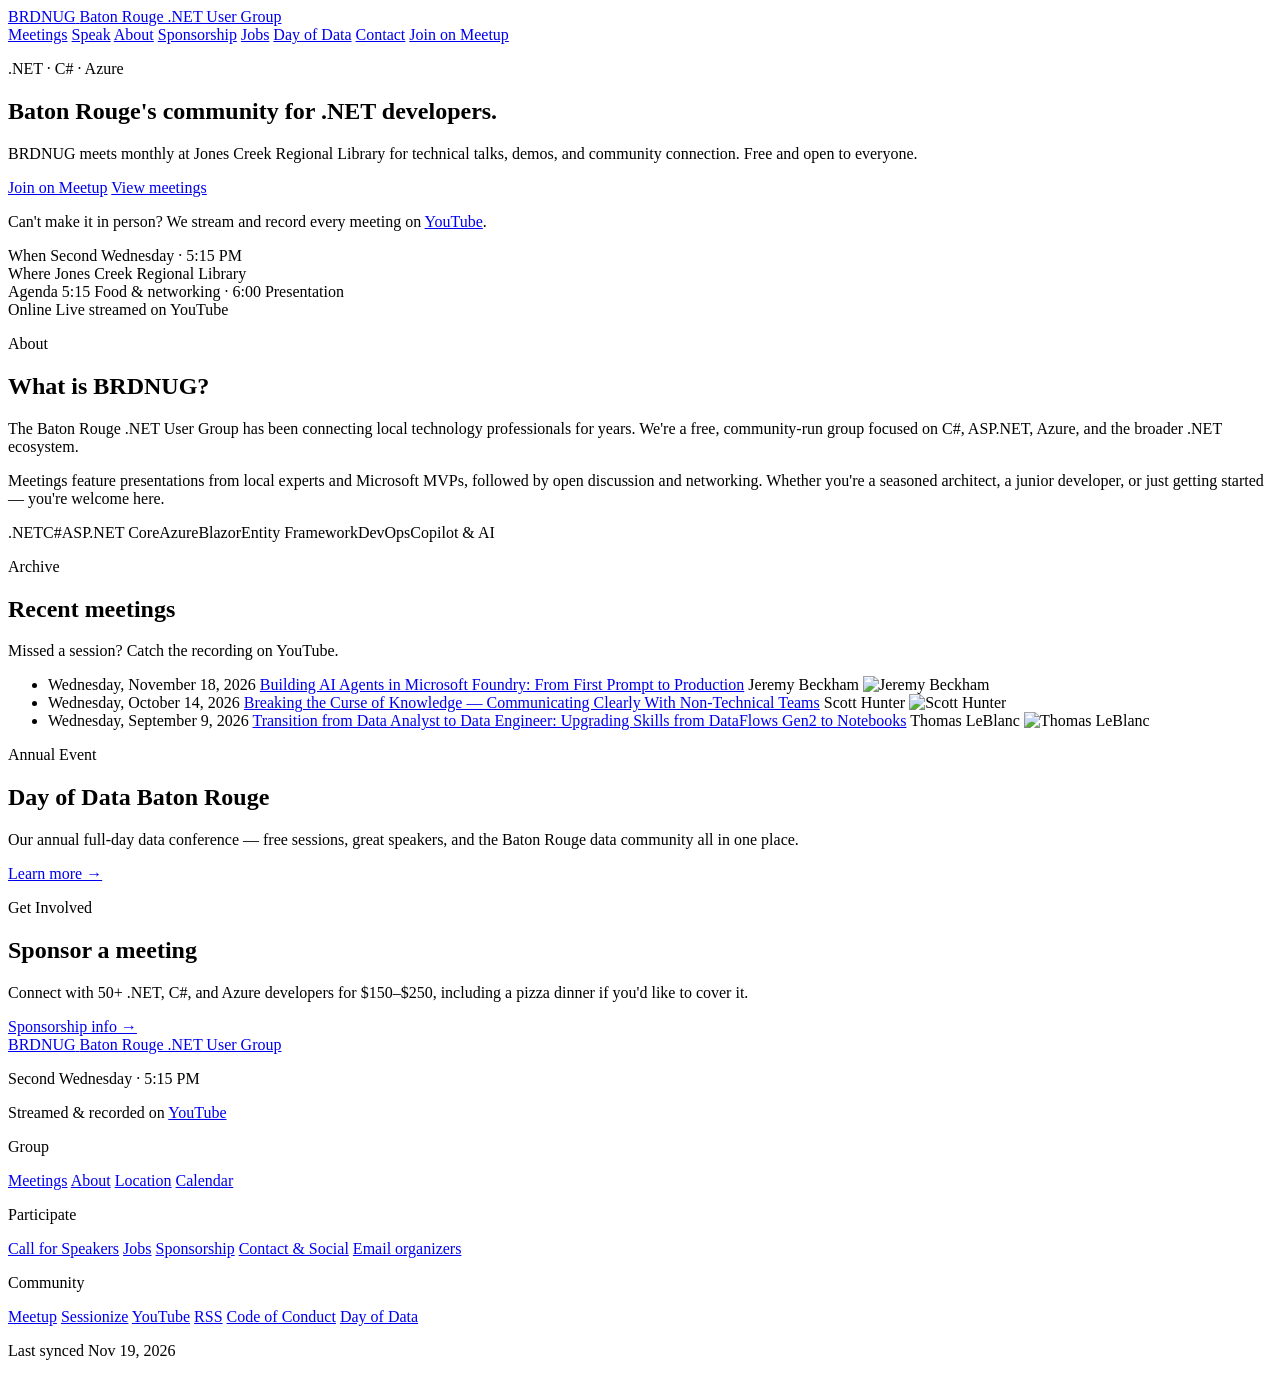
==== index.html @ 3384ae9b "deploy: BRUserGroups/brusergroups-site@709fa013e98aed49ff6f9547de3b718a6603e74c" ====
<!DOCTYPE html><html lang="en"> <head><meta charset="utf-8"><meta name="viewport" content="width=device-width, initial-scale=1"><meta name="description" content="BRDNUG is a free, no-registration-required user group for .NET, C#, and Azure developers in Baton Rouge, LA. We meet monthly at Jones Creek Regional Library."><title>BRDNUG | Baton Rouge .NET User Group</title><link rel="preconnect" href="https://fonts.googleapis.com"><link rel="preconnect" href="https://fonts.gstatic.com" crossorigin="anonymous"><link href="https://fonts.googleapis.com/css2?family=Fraunces:ital,opsz,wght@0,9..144,400;0,9..144,500;0,9..144,600;0,9..144,700;1,9..144,400&family=IBM+Plex+Mono:wght@400;500&family=IBM+Plex+Sans:ital,wght@0,300;0,400;0,600;0,700;1,400&display=swap" rel="stylesheet"><link rel="alternate" type="application/rss+xml" title="BRDNUG meetings" href="/brdnug-pages/rss.xml"><meta property="og:title" content="BRDNUG | Baton Rouge .NET User Group"><meta property="og:description" content="BRDNUG is a free, no-registration-required user group for .NET, C#, and Azure developers in Baton Rouge, LA. We meet monthly at Jones Creek Regional Library."><meta property="og:url" content="https://brusergroups.github.io/brdnug-pages/"><meta property="og:type" content="website"><meta name="twitter:card" content="summary"><link rel="stylesheet" href="/brdnug-pages/_astro/about.Bk6ZAVnI.css">
<style>.joint-kicker[data-astro-cid-r5yocopf]{display:flex;flex-wrap:wrap;align-items:center;gap:.35rem}.joint-chip[data-astro-cid-r5yocopf]{display:inline-flex;padding:.08rem .45rem;border-radius:999px;color:#fff;font-family:var(--font-mono);font-size:.66rem;font-weight:700;letter-spacing:.04em}
</style></head> <body> <div class="page-shell"> <header class="site-header"> <a class="brand" href="/brdnug-pages/">  <span class="brand-abbr">BRDNUG</span> <span class="brand-full">Baton Rouge .NET User Group</span>  </a> <nav class="site-nav" aria-label="Primary"> <a href="/brdnug-pages/meetings/">Meetings</a> <a href="/brdnug-pages/call-for-speakers/">Speak</a> <a href="/brdnug-pages/about/">About</a> <a href="/brdnug-pages/sponsorship/">Sponsorship</a> <a href="/brdnug-pages/jobs/">Jobs</a> <a href="https://www.dayofdatabr.org/" target="_blank" rel="noreferrer">Day of Data</a> <a href="/brdnug-pages/contact/">Contact</a> <a class="nav-cta" href="https://www.meetup.com/baton-rouge-net-and-sql-server-user-groups/" target="_blank" rel="noreferrer">Join on Meetup</a> </nav> </header> <main>   <section class="hero"> <div class="hero-grid"> <div class="hero-copy"> <p class="eyebrow">.NET · C# · Azure</p> <h1>Baton Rouge's community for .NET developers.</h1> <p>
BRDNUG meets monthly at Jones Creek Regional Library for technical talks,
          demos, and community connection. Free and open to everyone.
</p> <div class="hero-actions"> <a class="button" href="https://www.meetup.com/baton-rouge-net-and-sql-server-user-groups/" target="_blank" rel="noreferrer">Join on Meetup</a> <a class="button-secondary" href="/brdnug-pages/meetings/">View meetings</a> </div> <p class="hero-stream-note">
Can't make it in person? We stream and record every meeting on <a href="https://www.youtube.com/@BRUserGroups" target="_blank" rel="noreferrer">YouTube</a>.
</p> </div> <aside class="hero-meta"> <div class="meta-item"> <span class="meta-label">When</span> <span class="meta-value">Second Wednesday · 5:15 PM</span> </div> <div class="meta-item"> <span class="meta-label">Where</span> <span class="meta-value">Jones Creek Regional Library</span> </div> <div class="meta-item"> <span class="meta-label">Agenda</span> <span class="meta-value">5:15 Food &amp; networking · 6:00 Presentation</span> </div> <div class="meta-item"> <span class="meta-label">Online</span> <span class="meta-value">Live streamed on YouTube</span> </div> </aside> </div> </section> <section class="panel about-panel"> <div class="section-heading"> <p class="eyebrow">About</p> <h2>What is BRDNUG?</h2>  </div> <div class="about-grid"> <p>
The Baton Rouge .NET User Group has been connecting local technology
        professionals for years. We're a free, community-run group focused on
        C#, ASP.NET, Azure, and the broader .NET ecosystem.
</p> <p>
Meetings feature presentations from local experts and Microsoft MVPs,
        followed by open discussion and networking. Whether you're a seasoned
        architect, a junior developer, or just getting started — you're welcome here.
</p> </div> <div class="topic-chips"> <span class="chip">.NET</span><span class="chip">C#</span><span class="chip">ASP.NET Core</span><span class="chip">Azure</span><span class="chip">Blazor</span><span class="chip">Entity Framework</span><span class="chip">DevOps</span><span class="chip">Copilot &amp; AI</span> </div> </section> <section class="panel stack"> <div class="section-heading"> <p class="eyebrow">Archive</p> <h2>Recent meetings</h2> <p>Missed a session? Catch the recording on YouTube.</p> </div> <ul class="meeting-list"> <li class="meeting-list-item"> <span class="meeting-list-date">Wednesday, November 18, 2026</span> <span class="meeting-list-title"><a href="/brdnug-pages/meetings/2026-11-18-jeremy-beckham/">Building AI Agents in Microsoft Foundry: From First Prompt to Production</a></span> <span class="meeting-list-speaker-group"> <span class="meeting-list-speaker">Jeremy Beckham</span> <img src="https://cdn.sessionize.com/image/f871-400o400o1-7cJEXFXQtDpbR4ngqbdW9q.jpg" alt="Jeremy Beckham" class="meeting-list-photo" width="28" height="28"> </span>  </li><li class="meeting-list-item"> <span class="meeting-list-date">Wednesday, October 14, 2026</span> <span class="meeting-list-title"><a href="/brdnug-pages/meetings/2026-10-14-scott-hunter/">Breaking the Curse of Knowledge — Communicating Clearly With Non‑Technical Teams</a></span> <span class="meeting-list-speaker-group"> <span class="meeting-list-speaker">Scott Hunter</span> <img src="https://cdn.sessionize.com/image/6c88-400o400o1-NjfzHhns8KLgfRdxh5NWZS.jpg" alt="Scott Hunter" class="meeting-list-photo" width="28" height="28"> </span>  </li><li class="meeting-list-item"> <span class="meeting-list-date">Wednesday, September 9, 2026</span> <span class="meeting-list-title"><a href="/brdnug-pages/meetings/2026-09-09-thomas-leblanc/">Transition from Data Analyst to Data Engineer: Upgrading Skills from DataFlows Gen2 to Notebooks</a></span> <span class="meeting-list-speaker-group"> <span class="meeting-list-speaker">Thomas LeBlanc</span> <img src="https://cdn.sessionize.com/image/dabd-400o400o1-47-4a63-4ef7-88f9-4e6dc1ca5ddf.8f8f9bfd-0dc9-42be-b789-ce2848d6bb1c.jpg" alt="Thomas LeBlanc" class="meeting-list-photo" width="28" height="28"> </span>  </li> </ul> </section><section class="panel day-of-data-panel"> <div class="day-of-data-inner"> <div> <p class="eyebrow">Annual Event</p> <h2>Day of Data Baton Rouge</h2> <p>Our annual full-day data conference — free sessions, great speakers, and the Baton Rouge data community all in one place.</p> </div> <a class="button" href="https://www.dayofdatabr.org/" target="_blank" rel="noreferrer">Learn more →</a> </div> </section> <section class="panel sponsorship-cta-panel"> <div class="sponsorship-cta-inner"> <div> <p class="eyebrow">Get Involved</p> <h2>Sponsor a meeting</h2> <p>Connect with 50+ .NET, C#, and Azure developers for $150–$250, including a pizza dinner if you'd like to cover it.</p> </div> <a class="button-secondary" href="/brdnug-pages/sponsorship/">Sponsorship info →</a> </div> </section>   </main> <footer class="site-footer"> <div class="footer-brand"> <a class="footer-brand-link" href="/brdnug-pages/">  <span class="footer-brand-name">BRDNUG</span> <span class="footer-brand-full">Baton Rouge .NET User Group</span>  </a> <p class="footer-tagline">Second Wednesday · 5:15 PM</p> <p class="footer-tagline">Streamed &amp; recorded on <a href="https://www.youtube.com/@BRUserGroups" target="_blank" rel="noreferrer" class="footer-link">YouTube</a></p> </div> <nav class="footer-nav" aria-label="Footer"> <div class="footer-col"> <p class="footer-col-title">Group</p> <a href="/brdnug-pages/meetings/">Meetings</a> <a href="/brdnug-pages/about/">About</a> <a href="/brdnug-pages/location/">Location</a> <a href="/brdnug-pages/calendar/">Calendar</a> </div> <div class="footer-col"> <p class="footer-col-title">Participate</p> <a href="/brdnug-pages/call-for-speakers/">Call for Speakers</a> <a href="/brdnug-pages/jobs/">Jobs</a> <a href="/brdnug-pages/sponsorship/">Sponsorship</a> <a href="/brdnug-pages/contact/">Contact &amp; Social</a> <a href="mailto:sqlpassbr@gmail.com">Email organizers</a> </div> <div class="footer-col"> <p class="footer-col-title">Community</p> <a href="https://www.meetup.com/baton-rouge-net-and-sql-server-user-groups/" target="_blank" rel="noreferrer">Meetup</a> <a href="https://sessionize.com/brug" target="_blank" rel="noreferrer">Sessionize</a> <a href="https://www.youtube.com/@BRUserGroups" target="_blank" rel="noreferrer">YouTube</a> <a href="/brdnug-pages/rss.xml">RSS</a> <a href="/brdnug-pages/code-of-conduct/">Code of Conduct</a> <a href="https://www.dayofdatabr.org/" target="_blank" rel="noreferrer">Day of Data</a> </div> </nav> <p class="footer-sync">Last synced Nov 19, 2026</p> </footer> </div> </body></html>
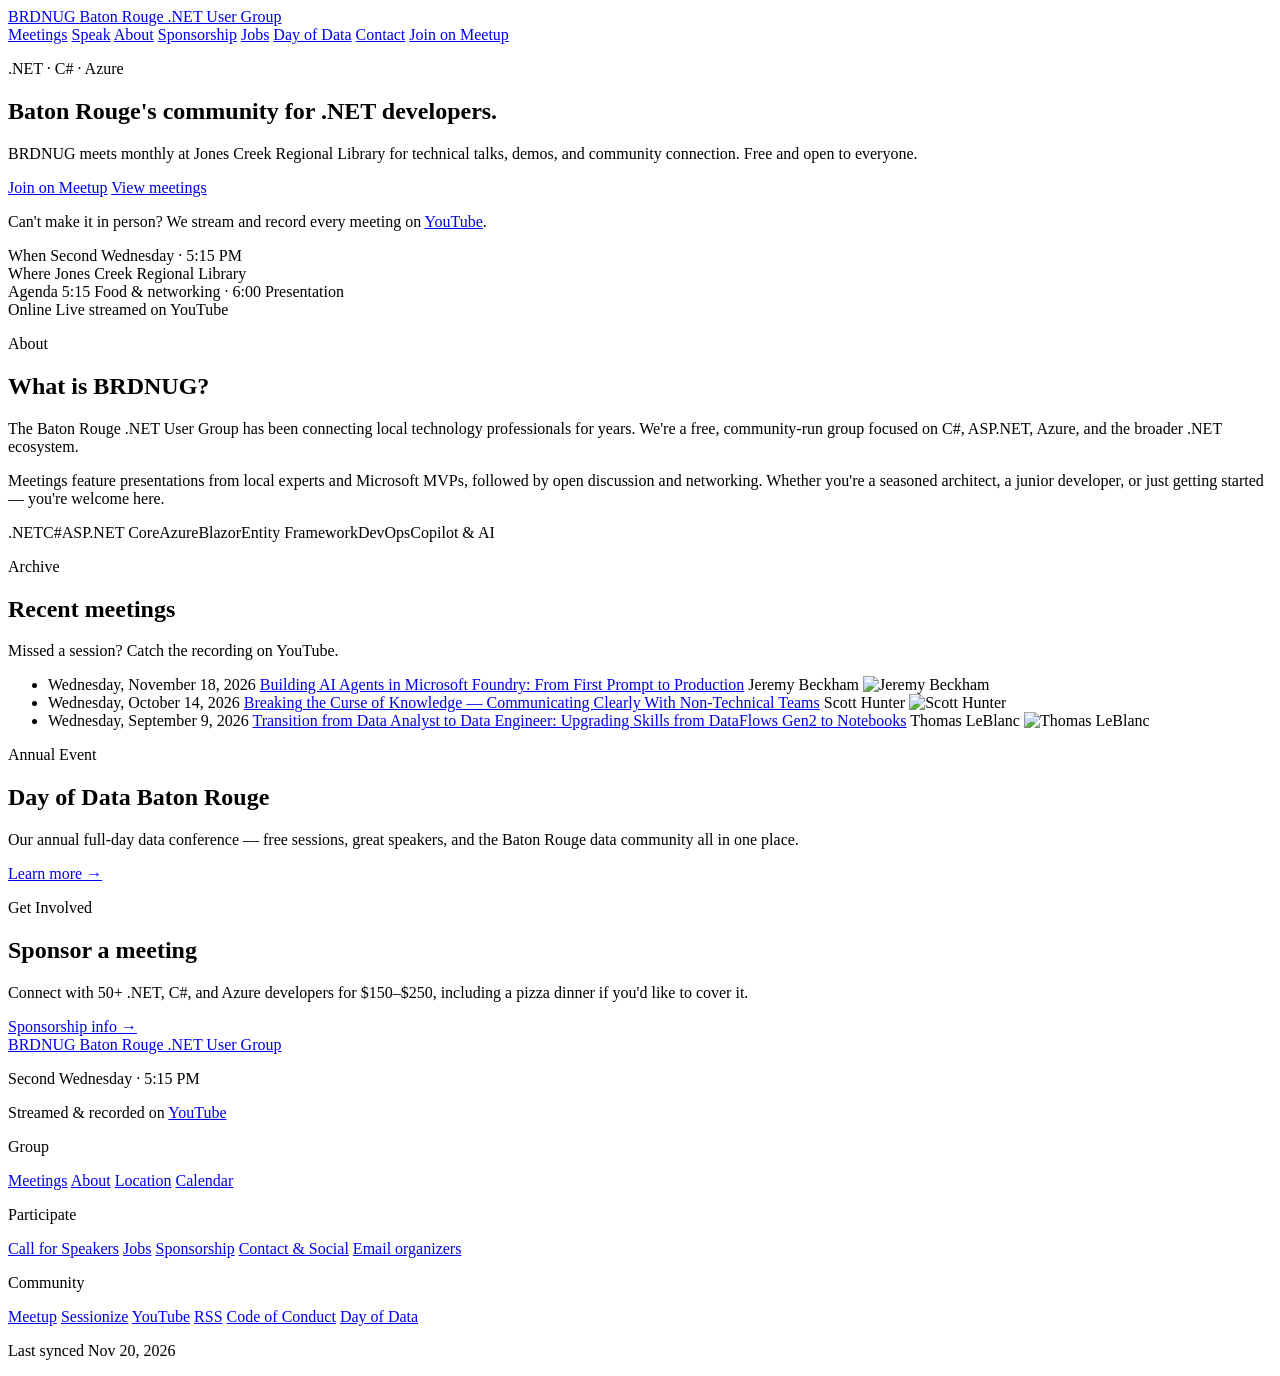
==== commit 5da64ddc: "deploy: BRUserGroups/brusergroups-site@709fa013e98aed49ff6f9547de3b718a6603e74c" ====
--- a/index.html
+++ b/index.html
@@ -13,4 +13,4 @@
 Meetings feature presentations from local experts and Microsoft MVPs,
         followed by open discussion and networking. Whether you're a seasoned
         architect, a junior developer, or just getting started — you're welcome here.
-</p> </div> <div class="topic-chips"> <span class="chip">.NET</span><span class="chip">C#</span><span class="chip">ASP.NET Core</span><span class="chip">Azure</span><span class="chip">Blazor</span><span class="chip">Entity Framework</span><span class="chip">DevOps</span><span class="chip">Copilot &amp; AI</span> </div> </section> <section class="panel stack"> <div class="section-heading"> <p class="eyebrow">Archive</p> <h2>Recent meetings</h2> <p>Missed a session? Catch the recording on YouTube.</p> </div> <ul class="meeting-list"> <li class="meeting-list-item"> <span class="meeting-list-date">Wednesday, November 18, 2026</span> <span class="meeting-list-title"><a href="/brdnug-pages/meetings/2026-11-18-jeremy-beckham/">Building AI Agents in Microsoft Foundry: From First Prompt to Production</a></span> <span class="meeting-list-speaker-group"> <span class="meeting-list-speaker">Jeremy Beckham</span> <img src="https://cdn.sessionize.com/image/f871-400o400o1-7cJEXFXQtDpbR4ngqbdW9q.jpg" alt="Jeremy Beckham" class="meeting-list-photo" width="28" height="28"> </span>  </li><li class="meeting-list-item"> <span class="meeting-list-date">Wednesday, October 14, 2026</span> <span class="meeting-list-title"><a href="/brdnug-pages/meetings/2026-10-14-scott-hunter/">Breaking the Curse of Knowledge — Communicating Clearly With Non‑Technical Teams</a></span> <span class="meeting-list-speaker-group"> <span class="meeting-list-speaker">Scott Hunter</span> <img src="https://cdn.sessionize.com/image/6c88-400o400o1-NjfzHhns8KLgfRdxh5NWZS.jpg" alt="Scott Hunter" class="meeting-list-photo" width="28" height="28"> </span>  </li><li class="meeting-list-item"> <span class="meeting-list-date">Wednesday, September 9, 2026</span> <span class="meeting-list-title"><a href="/brdnug-pages/meetings/2026-09-09-thomas-leblanc/">Transition from Data Analyst to Data Engineer: Upgrading Skills from DataFlows Gen2 to Notebooks</a></span> <span class="meeting-list-speaker-group"> <span class="meeting-list-speaker">Thomas LeBlanc</span> <img src="https://cdn.sessionize.com/image/dabd-400o400o1-47-4a63-4ef7-88f9-4e6dc1ca5ddf.8f8f9bfd-0dc9-42be-b789-ce2848d6bb1c.jpg" alt="Thomas LeBlanc" class="meeting-list-photo" width="28" height="28"> </span>  </li> </ul> </section><section class="panel day-of-data-panel"> <div class="day-of-data-inner"> <div> <p class="eyebrow">Annual Event</p> <h2>Day of Data Baton Rouge</h2> <p>Our annual full-day data conference — free sessions, great speakers, and the Baton Rouge data community all in one place.</p> </div> <a class="button" href="https://www.dayofdatabr.org/" target="_blank" rel="noreferrer">Learn more →</a> </div> </section> <section class="panel sponsorship-cta-panel"> <div class="sponsorship-cta-inner"> <div> <p class="eyebrow">Get Involved</p> <h2>Sponsor a meeting</h2> <p>Connect with 50+ .NET, C#, and Azure developers for $150–$250, including a pizza dinner if you'd like to cover it.</p> </div> <a class="button-secondary" href="/brdnug-pages/sponsorship/">Sponsorship info →</a> </div> </section>   </main> <footer class="site-footer"> <div class="footer-brand"> <a class="footer-brand-link" href="/brdnug-pages/">  <span class="footer-brand-name">BRDNUG</span> <span class="footer-brand-full">Baton Rouge .NET User Group</span>  </a> <p class="footer-tagline">Second Wednesday · 5:15 PM</p> <p class="footer-tagline">Streamed &amp; recorded on <a href="https://www.youtube.com/@BRUserGroups" target="_blank" rel="noreferrer" class="footer-link">YouTube</a></p> </div> <nav class="footer-nav" aria-label="Footer"> <div class="footer-col"> <p class="footer-col-title">Group</p> <a href="/brdnug-pages/meetings/">Meetings</a> <a href="/brdnug-pages/about/">About</a> <a href="/brdnug-pages/location/">Location</a> <a href="/brdnug-pages/calendar/">Calendar</a> </div> <div class="footer-col"> <p class="footer-col-title">Participate</p> <a href="/brdnug-pages/call-for-speakers/">Call for Speakers</a> <a href="/brdnug-pages/jobs/">Jobs</a> <a href="/brdnug-pages/sponsorship/">Sponsorship</a> <a href="/brdnug-pages/contact/">Contact &amp; Social</a> <a href="mailto:sqlpassbr@gmail.com">Email organizers</a> </div> <div class="footer-col"> <p class="footer-col-title">Community</p> <a href="https://www.meetup.com/baton-rouge-net-and-sql-server-user-groups/" target="_blank" rel="noreferrer">Meetup</a> <a href="https://sessionize.com/brug" target="_blank" rel="noreferrer">Sessionize</a> <a href="https://www.youtube.com/@BRUserGroups" target="_blank" rel="noreferrer">YouTube</a> <a href="/brdnug-pages/rss.xml">RSS</a> <a href="/brdnug-pages/code-of-conduct/">Code of Conduct</a> <a href="https://www.dayofdatabr.org/" target="_blank" rel="noreferrer">Day of Data</a> </div> </nav> <p class="footer-sync">Last synced Nov 19, 2026</p> </footer> </div> </body></html>+</p> </div> <div class="topic-chips"> <span class="chip">.NET</span><span class="chip">C#</span><span class="chip">ASP.NET Core</span><span class="chip">Azure</span><span class="chip">Blazor</span><span class="chip">Entity Framework</span><span class="chip">DevOps</span><span class="chip">Copilot &amp; AI</span> </div> </section> <section class="panel stack"> <div class="section-heading"> <p class="eyebrow">Archive</p> <h2>Recent meetings</h2> <p>Missed a session? Catch the recording on YouTube.</p> </div> <ul class="meeting-list"> <li class="meeting-list-item"> <span class="meeting-list-date">Wednesday, November 18, 2026</span> <span class="meeting-list-title"><a href="/brdnug-pages/meetings/2026-11-18-jeremy-beckham/">Building AI Agents in Microsoft Foundry: From First Prompt to Production</a></span> <span class="meeting-list-speaker-group"> <span class="meeting-list-speaker">Jeremy Beckham</span> <img src="https://cdn.sessionize.com/image/f871-400o400o1-7cJEXFXQtDpbR4ngqbdW9q.jpg" alt="Jeremy Beckham" class="meeting-list-photo" width="28" height="28"> </span>  </li><li class="meeting-list-item"> <span class="meeting-list-date">Wednesday, October 14, 2026</span> <span class="meeting-list-title"><a href="/brdnug-pages/meetings/2026-10-14-scott-hunter/">Breaking the Curse of Knowledge — Communicating Clearly With Non‑Technical Teams</a></span> <span class="meeting-list-speaker-group"> <span class="meeting-list-speaker">Scott Hunter</span> <img src="https://cdn.sessionize.com/image/6c88-400o400o1-NjfzHhns8KLgfRdxh5NWZS.jpg" alt="Scott Hunter" class="meeting-list-photo" width="28" height="28"> </span>  </li><li class="meeting-list-item"> <span class="meeting-list-date">Wednesday, September 9, 2026</span> <span class="meeting-list-title"><a href="/brdnug-pages/meetings/2026-09-09-thomas-leblanc/">Transition from Data Analyst to Data Engineer: Upgrading Skills from DataFlows Gen2 to Notebooks</a></span> <span class="meeting-list-speaker-group"> <span class="meeting-list-speaker">Thomas LeBlanc</span> <img src="https://cdn.sessionize.com/image/dabd-400o400o1-47-4a63-4ef7-88f9-4e6dc1ca5ddf.8f8f9bfd-0dc9-42be-b789-ce2848d6bb1c.jpg" alt="Thomas LeBlanc" class="meeting-list-photo" width="28" height="28"> </span>  </li> </ul> </section><section class="panel day-of-data-panel"> <div class="day-of-data-inner"> <div> <p class="eyebrow">Annual Event</p> <h2>Day of Data Baton Rouge</h2> <p>Our annual full-day data conference — free sessions, great speakers, and the Baton Rouge data community all in one place.</p> </div> <a class="button" href="https://www.dayofdatabr.org/" target="_blank" rel="noreferrer">Learn more →</a> </div> </section> <section class="panel sponsorship-cta-panel"> <div class="sponsorship-cta-inner"> <div> <p class="eyebrow">Get Involved</p> <h2>Sponsor a meeting</h2> <p>Connect with 50+ .NET, C#, and Azure developers for $150–$250, including a pizza dinner if you'd like to cover it.</p> </div> <a class="button-secondary" href="/brdnug-pages/sponsorship/">Sponsorship info →</a> </div> </section>   </main> <footer class="site-footer"> <div class="footer-brand"> <a class="footer-brand-link" href="/brdnug-pages/">  <span class="footer-brand-name">BRDNUG</span> <span class="footer-brand-full">Baton Rouge .NET User Group</span>  </a> <p class="footer-tagline">Second Wednesday · 5:15 PM</p> <p class="footer-tagline">Streamed &amp; recorded on <a href="https://www.youtube.com/@BRUserGroups" target="_blank" rel="noreferrer" class="footer-link">YouTube</a></p> </div> <nav class="footer-nav" aria-label="Footer"> <div class="footer-col"> <p class="footer-col-title">Group</p> <a href="/brdnug-pages/meetings/">Meetings</a> <a href="/brdnug-pages/about/">About</a> <a href="/brdnug-pages/location/">Location</a> <a href="/brdnug-pages/calendar/">Calendar</a> </div> <div class="footer-col"> <p class="footer-col-title">Participate</p> <a href="/brdnug-pages/call-for-speakers/">Call for Speakers</a> <a href="/brdnug-pages/jobs/">Jobs</a> <a href="/brdnug-pages/sponsorship/">Sponsorship</a> <a href="/brdnug-pages/contact/">Contact &amp; Social</a> <a href="mailto:sqlpassbr@gmail.com">Email organizers</a> </div> <div class="footer-col"> <p class="footer-col-title">Community</p> <a href="https://www.meetup.com/baton-rouge-net-and-sql-server-user-groups/" target="_blank" rel="noreferrer">Meetup</a> <a href="https://sessionize.com/brug" target="_blank" rel="noreferrer">Sessionize</a> <a href="https://www.youtube.com/@BRUserGroups" target="_blank" rel="noreferrer">YouTube</a> <a href="/brdnug-pages/rss.xml">RSS</a> <a href="/brdnug-pages/code-of-conduct/">Code of Conduct</a> <a href="https://www.dayofdatabr.org/" target="_blank" rel="noreferrer">Day of Data</a> </div> </nav> <p class="footer-sync">Last synced Nov 20, 2026</p> </footer> </div> </body></html>
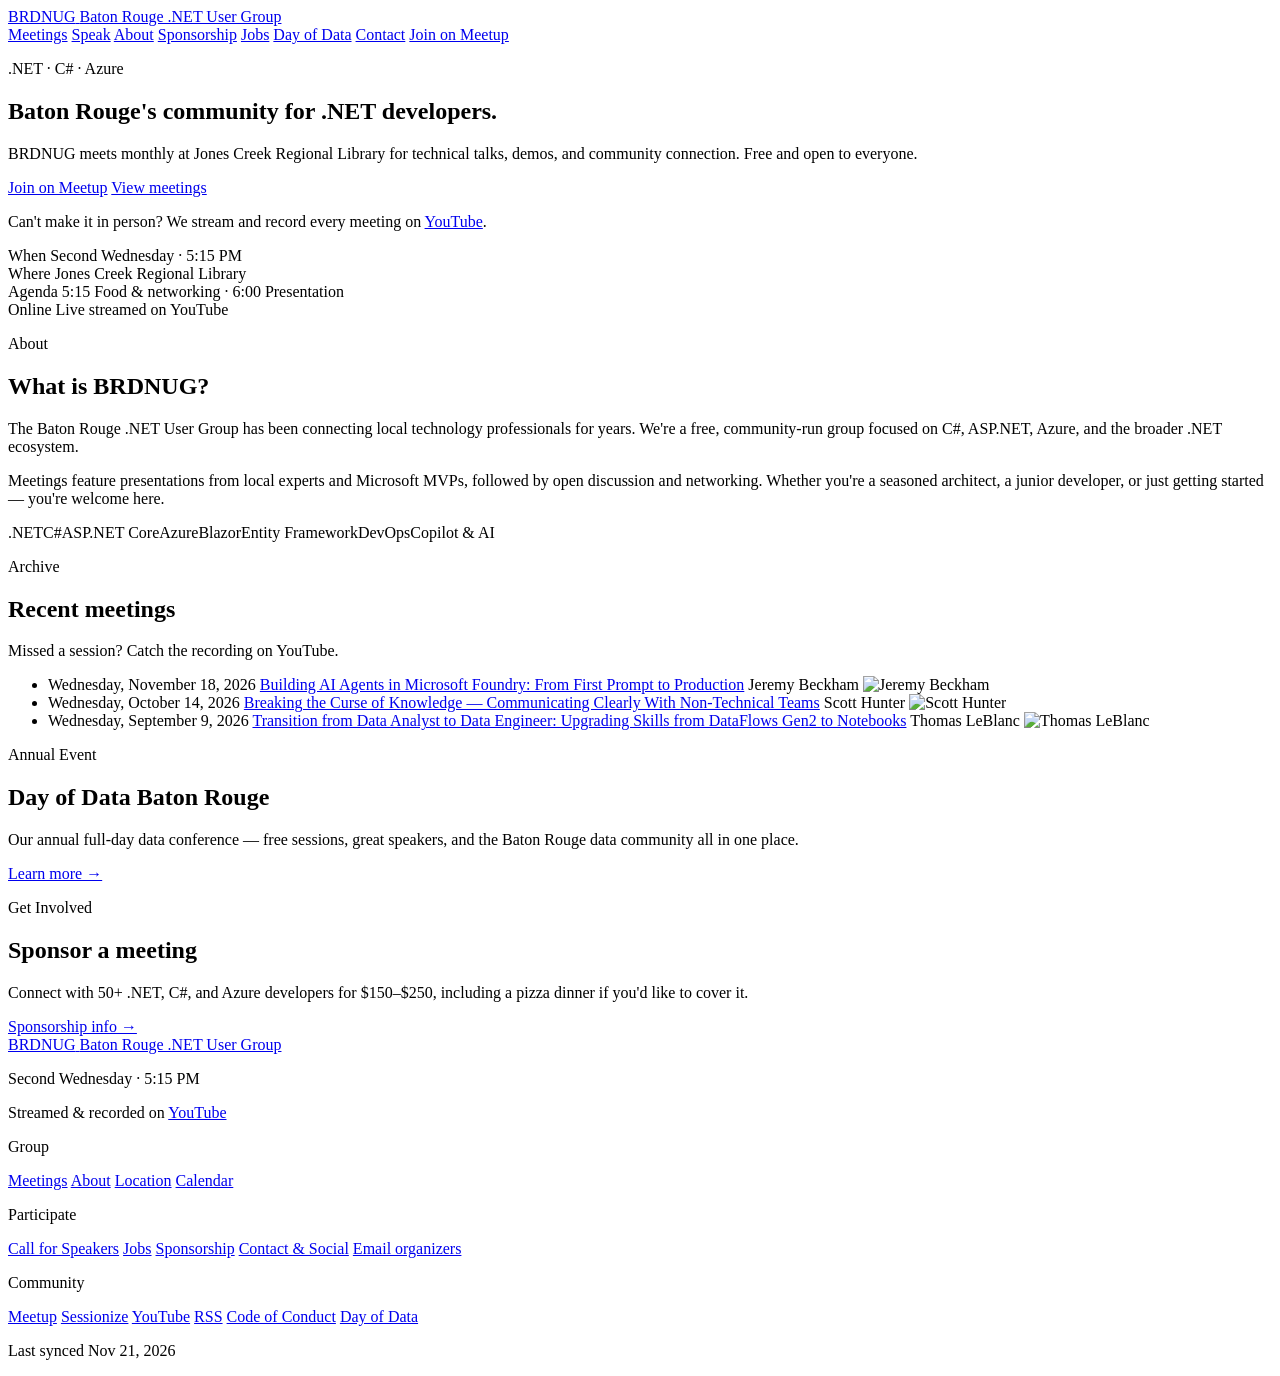
==== commit a2ca6f06: "deploy: BRUserGroups/brusergroups-site@709fa013e98aed49ff6f9547de3b718a6603e74c" ====
--- a/index.html
+++ b/index.html
@@ -13,4 +13,4 @@
 Meetings feature presentations from local experts and Microsoft MVPs,
         followed by open discussion and networking. Whether you're a seasoned
         architect, a junior developer, or just getting started — you're welcome here.
-</p> </div> <div class="topic-chips"> <span class="chip">.NET</span><span class="chip">C#</span><span class="chip">ASP.NET Core</span><span class="chip">Azure</span><span class="chip">Blazor</span><span class="chip">Entity Framework</span><span class="chip">DevOps</span><span class="chip">Copilot &amp; AI</span> </div> </section> <section class="panel stack"> <div class="section-heading"> <p class="eyebrow">Archive</p> <h2>Recent meetings</h2> <p>Missed a session? Catch the recording on YouTube.</p> </div> <ul class="meeting-list"> <li class="meeting-list-item"> <span class="meeting-list-date">Wednesday, November 18, 2026</span> <span class="meeting-list-title"><a href="/brdnug-pages/meetings/2026-11-18-jeremy-beckham/">Building AI Agents in Microsoft Foundry: From First Prompt to Production</a></span> <span class="meeting-list-speaker-group"> <span class="meeting-list-speaker">Jeremy Beckham</span> <img src="https://cdn.sessionize.com/image/f871-400o400o1-7cJEXFXQtDpbR4ngqbdW9q.jpg" alt="Jeremy Beckham" class="meeting-list-photo" width="28" height="28"> </span>  </li><li class="meeting-list-item"> <span class="meeting-list-date">Wednesday, October 14, 2026</span> <span class="meeting-list-title"><a href="/brdnug-pages/meetings/2026-10-14-scott-hunter/">Breaking the Curse of Knowledge — Communicating Clearly With Non‑Technical Teams</a></span> <span class="meeting-list-speaker-group"> <span class="meeting-list-speaker">Scott Hunter</span> <img src="https://cdn.sessionize.com/image/6c88-400o400o1-NjfzHhns8KLgfRdxh5NWZS.jpg" alt="Scott Hunter" class="meeting-list-photo" width="28" height="28"> </span>  </li><li class="meeting-list-item"> <span class="meeting-list-date">Wednesday, September 9, 2026</span> <span class="meeting-list-title"><a href="/brdnug-pages/meetings/2026-09-09-thomas-leblanc/">Transition from Data Analyst to Data Engineer: Upgrading Skills from DataFlows Gen2 to Notebooks</a></span> <span class="meeting-list-speaker-group"> <span class="meeting-list-speaker">Thomas LeBlanc</span> <img src="https://cdn.sessionize.com/image/dabd-400o400o1-47-4a63-4ef7-88f9-4e6dc1ca5ddf.8f8f9bfd-0dc9-42be-b789-ce2848d6bb1c.jpg" alt="Thomas LeBlanc" class="meeting-list-photo" width="28" height="28"> </span>  </li> </ul> </section><section class="panel day-of-data-panel"> <div class="day-of-data-inner"> <div> <p class="eyebrow">Annual Event</p> <h2>Day of Data Baton Rouge</h2> <p>Our annual full-day data conference — free sessions, great speakers, and the Baton Rouge data community all in one place.</p> </div> <a class="button" href="https://www.dayofdatabr.org/" target="_blank" rel="noreferrer">Learn more →</a> </div> </section> <section class="panel sponsorship-cta-panel"> <div class="sponsorship-cta-inner"> <div> <p class="eyebrow">Get Involved</p> <h2>Sponsor a meeting</h2> <p>Connect with 50+ .NET, C#, and Azure developers for $150–$250, including a pizza dinner if you'd like to cover it.</p> </div> <a class="button-secondary" href="/brdnug-pages/sponsorship/">Sponsorship info →</a> </div> </section>   </main> <footer class="site-footer"> <div class="footer-brand"> <a class="footer-brand-link" href="/brdnug-pages/">  <span class="footer-brand-name">BRDNUG</span> <span class="footer-brand-full">Baton Rouge .NET User Group</span>  </a> <p class="footer-tagline">Second Wednesday · 5:15 PM</p> <p class="footer-tagline">Streamed &amp; recorded on <a href="https://www.youtube.com/@BRUserGroups" target="_blank" rel="noreferrer" class="footer-link">YouTube</a></p> </div> <nav class="footer-nav" aria-label="Footer"> <div class="footer-col"> <p class="footer-col-title">Group</p> <a href="/brdnug-pages/meetings/">Meetings</a> <a href="/brdnug-pages/about/">About</a> <a href="/brdnug-pages/location/">Location</a> <a href="/brdnug-pages/calendar/">Calendar</a> </div> <div class="footer-col"> <p class="footer-col-title">Participate</p> <a href="/brdnug-pages/call-for-speakers/">Call for Speakers</a> <a href="/brdnug-pages/jobs/">Jobs</a> <a href="/brdnug-pages/sponsorship/">Sponsorship</a> <a href="/brdnug-pages/contact/">Contact &amp; Social</a> <a href="mailto:sqlpassbr@gmail.com">Email organizers</a> </div> <div class="footer-col"> <p class="footer-col-title">Community</p> <a href="https://www.meetup.com/baton-rouge-net-and-sql-server-user-groups/" target="_blank" rel="noreferrer">Meetup</a> <a href="https://sessionize.com/brug" target="_blank" rel="noreferrer">Sessionize</a> <a href="https://www.youtube.com/@BRUserGroups" target="_blank" rel="noreferrer">YouTube</a> <a href="/brdnug-pages/rss.xml">RSS</a> <a href="/brdnug-pages/code-of-conduct/">Code of Conduct</a> <a href="https://www.dayofdatabr.org/" target="_blank" rel="noreferrer">Day of Data</a> </div> </nav> <p class="footer-sync">Last synced Nov 20, 2026</p> </footer> </div> </body></html>+</p> </div> <div class="topic-chips"> <span class="chip">.NET</span><span class="chip">C#</span><span class="chip">ASP.NET Core</span><span class="chip">Azure</span><span class="chip">Blazor</span><span class="chip">Entity Framework</span><span class="chip">DevOps</span><span class="chip">Copilot &amp; AI</span> </div> </section> <section class="panel stack"> <div class="section-heading"> <p class="eyebrow">Archive</p> <h2>Recent meetings</h2> <p>Missed a session? Catch the recording on YouTube.</p> </div> <ul class="meeting-list"> <li class="meeting-list-item"> <span class="meeting-list-date">Wednesday, November 18, 2026</span> <span class="meeting-list-title"><a href="/brdnug-pages/meetings/2026-11-18-jeremy-beckham/">Building AI Agents in Microsoft Foundry: From First Prompt to Production</a></span> <span class="meeting-list-speaker-group"> <span class="meeting-list-speaker">Jeremy Beckham</span> <img src="https://cdn.sessionize.com/image/f871-400o400o1-7cJEXFXQtDpbR4ngqbdW9q.jpg" alt="Jeremy Beckham" class="meeting-list-photo" width="28" height="28"> </span>  </li><li class="meeting-list-item"> <span class="meeting-list-date">Wednesday, October 14, 2026</span> <span class="meeting-list-title"><a href="/brdnug-pages/meetings/2026-10-14-scott-hunter/">Breaking the Curse of Knowledge — Communicating Clearly With Non‑Technical Teams</a></span> <span class="meeting-list-speaker-group"> <span class="meeting-list-speaker">Scott Hunter</span> <img src="https://cdn.sessionize.com/image/6c88-400o400o1-NjfzHhns8KLgfRdxh5NWZS.jpg" alt="Scott Hunter" class="meeting-list-photo" width="28" height="28"> </span>  </li><li class="meeting-list-item"> <span class="meeting-list-date">Wednesday, September 9, 2026</span> <span class="meeting-list-title"><a href="/brdnug-pages/meetings/2026-09-09-thomas-leblanc/">Transition from Data Analyst to Data Engineer: Upgrading Skills from DataFlows Gen2 to Notebooks</a></span> <span class="meeting-list-speaker-group"> <span class="meeting-list-speaker">Thomas LeBlanc</span> <img src="https://cdn.sessionize.com/image/dabd-400o400o1-47-4a63-4ef7-88f9-4e6dc1ca5ddf.8f8f9bfd-0dc9-42be-b789-ce2848d6bb1c.jpg" alt="Thomas LeBlanc" class="meeting-list-photo" width="28" height="28"> </span>  </li> </ul> </section><section class="panel day-of-data-panel"> <div class="day-of-data-inner"> <div> <p class="eyebrow">Annual Event</p> <h2>Day of Data Baton Rouge</h2> <p>Our annual full-day data conference — free sessions, great speakers, and the Baton Rouge data community all in one place.</p> </div> <a class="button" href="https://www.dayofdatabr.org/" target="_blank" rel="noreferrer">Learn more →</a> </div> </section> <section class="panel sponsorship-cta-panel"> <div class="sponsorship-cta-inner"> <div> <p class="eyebrow">Get Involved</p> <h2>Sponsor a meeting</h2> <p>Connect with 50+ .NET, C#, and Azure developers for $150–$250, including a pizza dinner if you'd like to cover it.</p> </div> <a class="button-secondary" href="/brdnug-pages/sponsorship/">Sponsorship info →</a> </div> </section>   </main> <footer class="site-footer"> <div class="footer-brand"> <a class="footer-brand-link" href="/brdnug-pages/">  <span class="footer-brand-name">BRDNUG</span> <span class="footer-brand-full">Baton Rouge .NET User Group</span>  </a> <p class="footer-tagline">Second Wednesday · 5:15 PM</p> <p class="footer-tagline">Streamed &amp; recorded on <a href="https://www.youtube.com/@BRUserGroups" target="_blank" rel="noreferrer" class="footer-link">YouTube</a></p> </div> <nav class="footer-nav" aria-label="Footer"> <div class="footer-col"> <p class="footer-col-title">Group</p> <a href="/brdnug-pages/meetings/">Meetings</a> <a href="/brdnug-pages/about/">About</a> <a href="/brdnug-pages/location/">Location</a> <a href="/brdnug-pages/calendar/">Calendar</a> </div> <div class="footer-col"> <p class="footer-col-title">Participate</p> <a href="/brdnug-pages/call-for-speakers/">Call for Speakers</a> <a href="/brdnug-pages/jobs/">Jobs</a> <a href="/brdnug-pages/sponsorship/">Sponsorship</a> <a href="/brdnug-pages/contact/">Contact &amp; Social</a> <a href="mailto:sqlpassbr@gmail.com">Email organizers</a> </div> <div class="footer-col"> <p class="footer-col-title">Community</p> <a href="https://www.meetup.com/baton-rouge-net-and-sql-server-user-groups/" target="_blank" rel="noreferrer">Meetup</a> <a href="https://sessionize.com/brug" target="_blank" rel="noreferrer">Sessionize</a> <a href="https://www.youtube.com/@BRUserGroups" target="_blank" rel="noreferrer">YouTube</a> <a href="/brdnug-pages/rss.xml">RSS</a> <a href="/brdnug-pages/code-of-conduct/">Code of Conduct</a> <a href="https://www.dayofdatabr.org/" target="_blank" rel="noreferrer">Day of Data</a> </div> </nav> <p class="footer-sync">Last synced Nov 21, 2026</p> </footer> </div> </body></html>
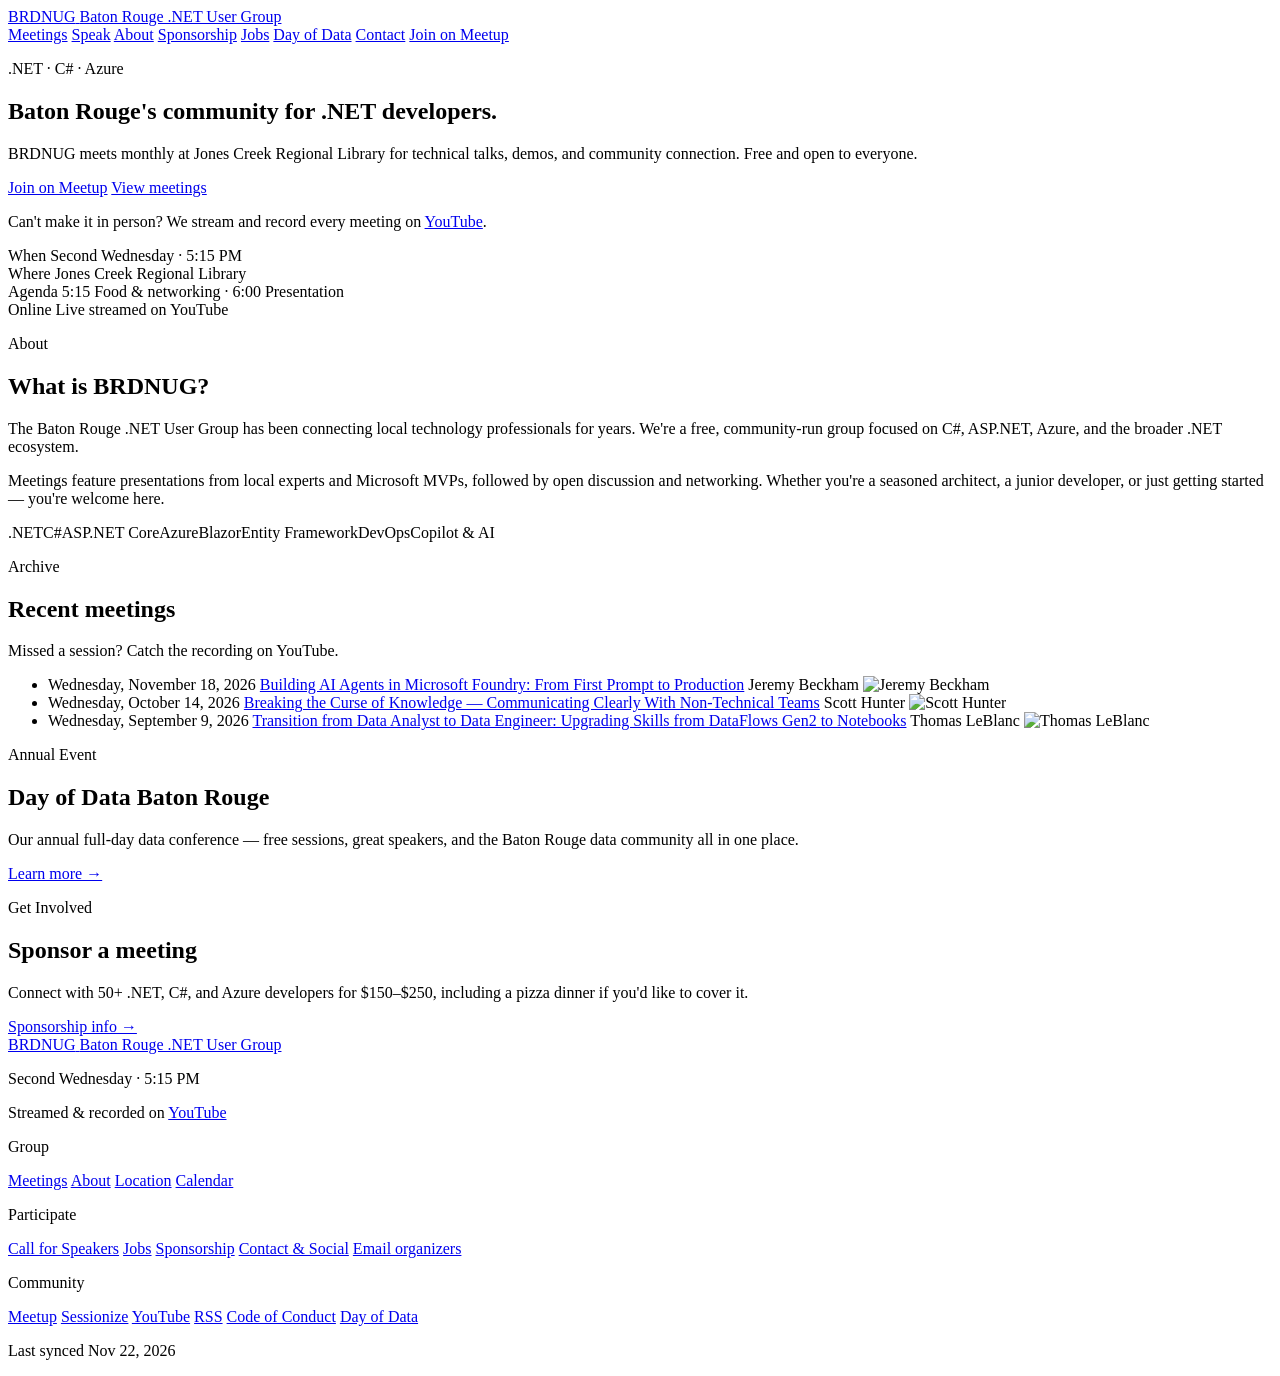
==== commit d15644ba: "deploy: BRUserGroups/brusergroups-site@709fa013e98aed49ff6f9547de3b718a6603e74c" ====
--- a/index.html
+++ b/index.html
@@ -13,4 +13,4 @@
 Meetings feature presentations from local experts and Microsoft MVPs,
         followed by open discussion and networking. Whether you're a seasoned
         architect, a junior developer, or just getting started — you're welcome here.
-</p> </div> <div class="topic-chips"> <span class="chip">.NET</span><span class="chip">C#</span><span class="chip">ASP.NET Core</span><span class="chip">Azure</span><span class="chip">Blazor</span><span class="chip">Entity Framework</span><span class="chip">DevOps</span><span class="chip">Copilot &amp; AI</span> </div> </section> <section class="panel stack"> <div class="section-heading"> <p class="eyebrow">Archive</p> <h2>Recent meetings</h2> <p>Missed a session? Catch the recording on YouTube.</p> </div> <ul class="meeting-list"> <li class="meeting-list-item"> <span class="meeting-list-date">Wednesday, November 18, 2026</span> <span class="meeting-list-title"><a href="/brdnug-pages/meetings/2026-11-18-jeremy-beckham/">Building AI Agents in Microsoft Foundry: From First Prompt to Production</a></span> <span class="meeting-list-speaker-group"> <span class="meeting-list-speaker">Jeremy Beckham</span> <img src="https://cdn.sessionize.com/image/f871-400o400o1-7cJEXFXQtDpbR4ngqbdW9q.jpg" alt="Jeremy Beckham" class="meeting-list-photo" width="28" height="28"> </span>  </li><li class="meeting-list-item"> <span class="meeting-list-date">Wednesday, October 14, 2026</span> <span class="meeting-list-title"><a href="/brdnug-pages/meetings/2026-10-14-scott-hunter/">Breaking the Curse of Knowledge — Communicating Clearly With Non‑Technical Teams</a></span> <span class="meeting-list-speaker-group"> <span class="meeting-list-speaker">Scott Hunter</span> <img src="https://cdn.sessionize.com/image/6c88-400o400o1-NjfzHhns8KLgfRdxh5NWZS.jpg" alt="Scott Hunter" class="meeting-list-photo" width="28" height="28"> </span>  </li><li class="meeting-list-item"> <span class="meeting-list-date">Wednesday, September 9, 2026</span> <span class="meeting-list-title"><a href="/brdnug-pages/meetings/2026-09-09-thomas-leblanc/">Transition from Data Analyst to Data Engineer: Upgrading Skills from DataFlows Gen2 to Notebooks</a></span> <span class="meeting-list-speaker-group"> <span class="meeting-list-speaker">Thomas LeBlanc</span> <img src="https://cdn.sessionize.com/image/dabd-400o400o1-47-4a63-4ef7-88f9-4e6dc1ca5ddf.8f8f9bfd-0dc9-42be-b789-ce2848d6bb1c.jpg" alt="Thomas LeBlanc" class="meeting-list-photo" width="28" height="28"> </span>  </li> </ul> </section><section class="panel day-of-data-panel"> <div class="day-of-data-inner"> <div> <p class="eyebrow">Annual Event</p> <h2>Day of Data Baton Rouge</h2> <p>Our annual full-day data conference — free sessions, great speakers, and the Baton Rouge data community all in one place.</p> </div> <a class="button" href="https://www.dayofdatabr.org/" target="_blank" rel="noreferrer">Learn more →</a> </div> </section> <section class="panel sponsorship-cta-panel"> <div class="sponsorship-cta-inner"> <div> <p class="eyebrow">Get Involved</p> <h2>Sponsor a meeting</h2> <p>Connect with 50+ .NET, C#, and Azure developers for $150–$250, including a pizza dinner if you'd like to cover it.</p> </div> <a class="button-secondary" href="/brdnug-pages/sponsorship/">Sponsorship info →</a> </div> </section>   </main> <footer class="site-footer"> <div class="footer-brand"> <a class="footer-brand-link" href="/brdnug-pages/">  <span class="footer-brand-name">BRDNUG</span> <span class="footer-brand-full">Baton Rouge .NET User Group</span>  </a> <p class="footer-tagline">Second Wednesday · 5:15 PM</p> <p class="footer-tagline">Streamed &amp; recorded on <a href="https://www.youtube.com/@BRUserGroups" target="_blank" rel="noreferrer" class="footer-link">YouTube</a></p> </div> <nav class="footer-nav" aria-label="Footer"> <div class="footer-col"> <p class="footer-col-title">Group</p> <a href="/brdnug-pages/meetings/">Meetings</a> <a href="/brdnug-pages/about/">About</a> <a href="/brdnug-pages/location/">Location</a> <a href="/brdnug-pages/calendar/">Calendar</a> </div> <div class="footer-col"> <p class="footer-col-title">Participate</p> <a href="/brdnug-pages/call-for-speakers/">Call for Speakers</a> <a href="/brdnug-pages/jobs/">Jobs</a> <a href="/brdnug-pages/sponsorship/">Sponsorship</a> <a href="/brdnug-pages/contact/">Contact &amp; Social</a> <a href="mailto:sqlpassbr@gmail.com">Email organizers</a> </div> <div class="footer-col"> <p class="footer-col-title">Community</p> <a href="https://www.meetup.com/baton-rouge-net-and-sql-server-user-groups/" target="_blank" rel="noreferrer">Meetup</a> <a href="https://sessionize.com/brug" target="_blank" rel="noreferrer">Sessionize</a> <a href="https://www.youtube.com/@BRUserGroups" target="_blank" rel="noreferrer">YouTube</a> <a href="/brdnug-pages/rss.xml">RSS</a> <a href="/brdnug-pages/code-of-conduct/">Code of Conduct</a> <a href="https://www.dayofdatabr.org/" target="_blank" rel="noreferrer">Day of Data</a> </div> </nav> <p class="footer-sync">Last synced Nov 21, 2026</p> </footer> </div> </body></html>+</p> </div> <div class="topic-chips"> <span class="chip">.NET</span><span class="chip">C#</span><span class="chip">ASP.NET Core</span><span class="chip">Azure</span><span class="chip">Blazor</span><span class="chip">Entity Framework</span><span class="chip">DevOps</span><span class="chip">Copilot &amp; AI</span> </div> </section> <section class="panel stack"> <div class="section-heading"> <p class="eyebrow">Archive</p> <h2>Recent meetings</h2> <p>Missed a session? Catch the recording on YouTube.</p> </div> <ul class="meeting-list"> <li class="meeting-list-item"> <span class="meeting-list-date">Wednesday, November 18, 2026</span> <span class="meeting-list-title"><a href="/brdnug-pages/meetings/2026-11-18-jeremy-beckham/">Building AI Agents in Microsoft Foundry: From First Prompt to Production</a></span> <span class="meeting-list-speaker-group"> <span class="meeting-list-speaker">Jeremy Beckham</span> <img src="https://cdn.sessionize.com/image/f871-400o400o1-7cJEXFXQtDpbR4ngqbdW9q.jpg" alt="Jeremy Beckham" class="meeting-list-photo" width="28" height="28"> </span>  </li><li class="meeting-list-item"> <span class="meeting-list-date">Wednesday, October 14, 2026</span> <span class="meeting-list-title"><a href="/brdnug-pages/meetings/2026-10-14-scott-hunter/">Breaking the Curse of Knowledge — Communicating Clearly With Non‑Technical Teams</a></span> <span class="meeting-list-speaker-group"> <span class="meeting-list-speaker">Scott Hunter</span> <img src="https://cdn.sessionize.com/image/6c88-400o400o1-NjfzHhns8KLgfRdxh5NWZS.jpg" alt="Scott Hunter" class="meeting-list-photo" width="28" height="28"> </span>  </li><li class="meeting-list-item"> <span class="meeting-list-date">Wednesday, September 9, 2026</span> <span class="meeting-list-title"><a href="/brdnug-pages/meetings/2026-09-09-thomas-leblanc/">Transition from Data Analyst to Data Engineer: Upgrading Skills from DataFlows Gen2 to Notebooks</a></span> <span class="meeting-list-speaker-group"> <span class="meeting-list-speaker">Thomas LeBlanc</span> <img src="https://cdn.sessionize.com/image/dabd-400o400o1-47-4a63-4ef7-88f9-4e6dc1ca5ddf.8f8f9bfd-0dc9-42be-b789-ce2848d6bb1c.jpg" alt="Thomas LeBlanc" class="meeting-list-photo" width="28" height="28"> </span>  </li> </ul> </section><section class="panel day-of-data-panel"> <div class="day-of-data-inner"> <div> <p class="eyebrow">Annual Event</p> <h2>Day of Data Baton Rouge</h2> <p>Our annual full-day data conference — free sessions, great speakers, and the Baton Rouge data community all in one place.</p> </div> <a class="button" href="https://www.dayofdatabr.org/" target="_blank" rel="noreferrer">Learn more →</a> </div> </section> <section class="panel sponsorship-cta-panel"> <div class="sponsorship-cta-inner"> <div> <p class="eyebrow">Get Involved</p> <h2>Sponsor a meeting</h2> <p>Connect with 50+ .NET, C#, and Azure developers for $150–$250, including a pizza dinner if you'd like to cover it.</p> </div> <a class="button-secondary" href="/brdnug-pages/sponsorship/">Sponsorship info →</a> </div> </section>   </main> <footer class="site-footer"> <div class="footer-brand"> <a class="footer-brand-link" href="/brdnug-pages/">  <span class="footer-brand-name">BRDNUG</span> <span class="footer-brand-full">Baton Rouge .NET User Group</span>  </a> <p class="footer-tagline">Second Wednesday · 5:15 PM</p> <p class="footer-tagline">Streamed &amp; recorded on <a href="https://www.youtube.com/@BRUserGroups" target="_blank" rel="noreferrer" class="footer-link">YouTube</a></p> </div> <nav class="footer-nav" aria-label="Footer"> <div class="footer-col"> <p class="footer-col-title">Group</p> <a href="/brdnug-pages/meetings/">Meetings</a> <a href="/brdnug-pages/about/">About</a> <a href="/brdnug-pages/location/">Location</a> <a href="/brdnug-pages/calendar/">Calendar</a> </div> <div class="footer-col"> <p class="footer-col-title">Participate</p> <a href="/brdnug-pages/call-for-speakers/">Call for Speakers</a> <a href="/brdnug-pages/jobs/">Jobs</a> <a href="/brdnug-pages/sponsorship/">Sponsorship</a> <a href="/brdnug-pages/contact/">Contact &amp; Social</a> <a href="mailto:sqlpassbr@gmail.com">Email organizers</a> </div> <div class="footer-col"> <p class="footer-col-title">Community</p> <a href="https://www.meetup.com/baton-rouge-net-and-sql-server-user-groups/" target="_blank" rel="noreferrer">Meetup</a> <a href="https://sessionize.com/brug" target="_blank" rel="noreferrer">Sessionize</a> <a href="https://www.youtube.com/@BRUserGroups" target="_blank" rel="noreferrer">YouTube</a> <a href="/brdnug-pages/rss.xml">RSS</a> <a href="/brdnug-pages/code-of-conduct/">Code of Conduct</a> <a href="https://www.dayofdatabr.org/" target="_blank" rel="noreferrer">Day of Data</a> </div> </nav> <p class="footer-sync">Last synced Nov 22, 2026</p> </footer> </div> </body></html>
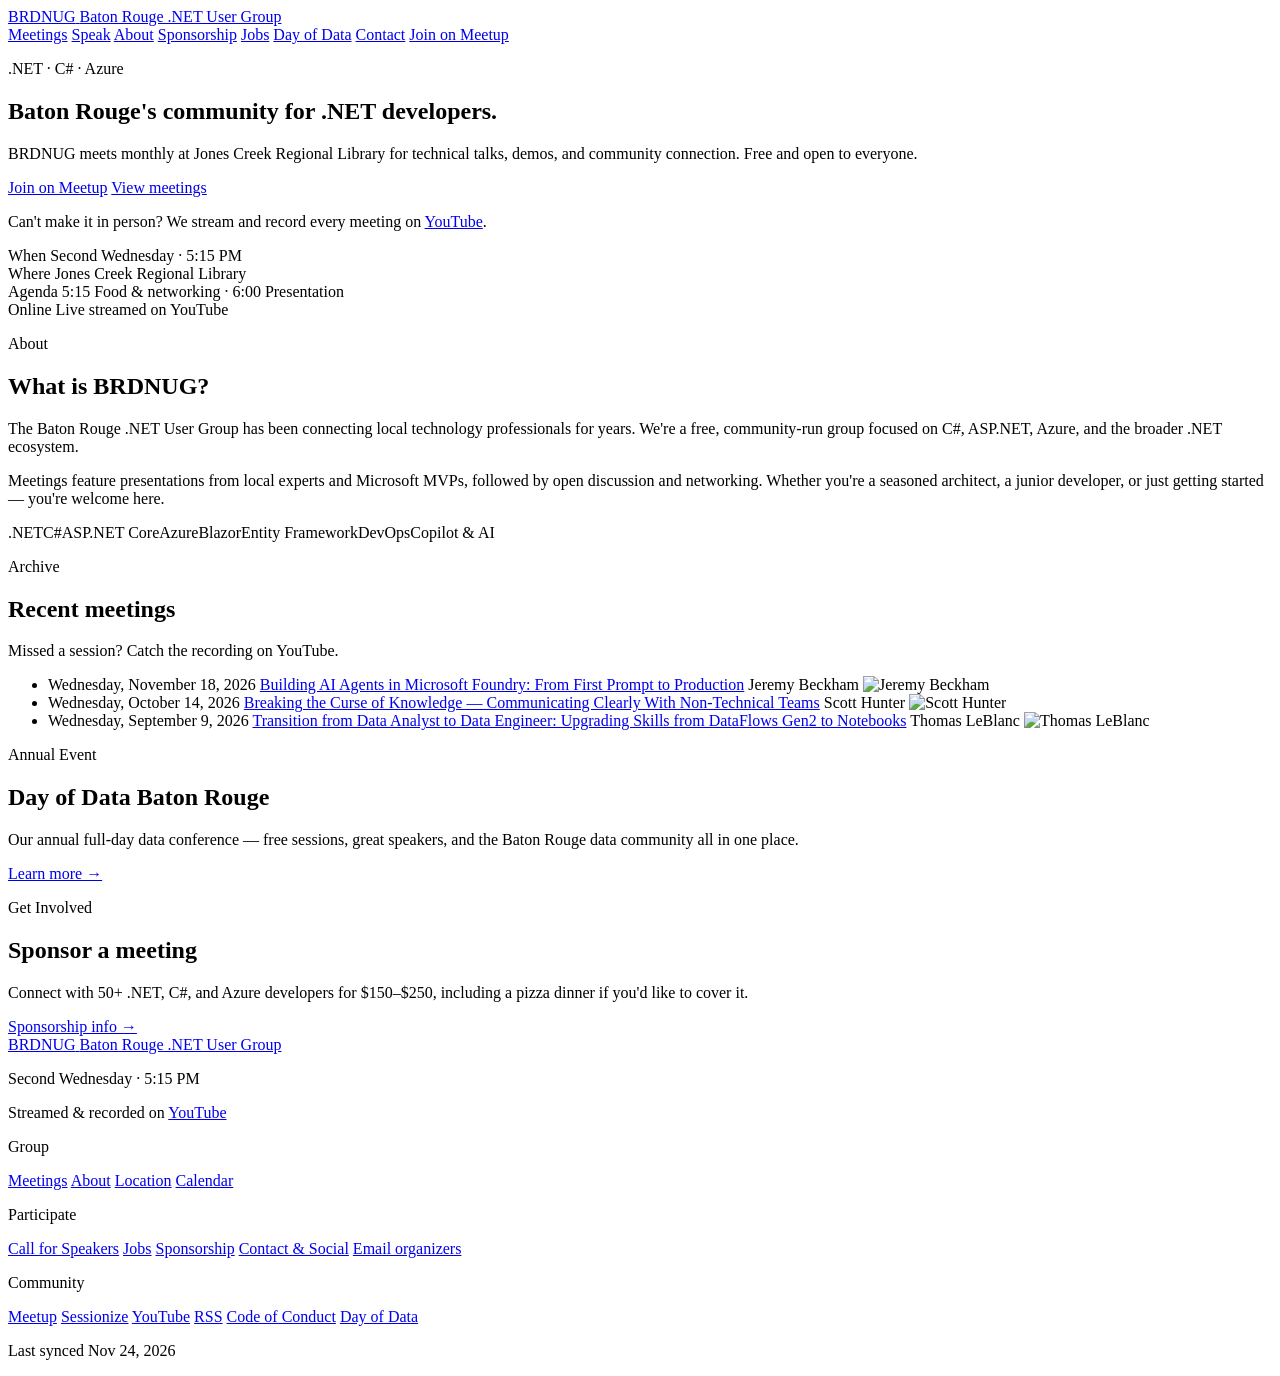
==== commit 47f2063c: "deploy: BRUserGroups/brusergroups-site@709fa013e98aed49ff6f9547de3b718a6603e74c" ====
--- a/index.html
+++ b/index.html
@@ -13,4 +13,4 @@
 Meetings feature presentations from local experts and Microsoft MVPs,
         followed by open discussion and networking. Whether you're a seasoned
         architect, a junior developer, or just getting started — you're welcome here.
-</p> </div> <div class="topic-chips"> <span class="chip">.NET</span><span class="chip">C#</span><span class="chip">ASP.NET Core</span><span class="chip">Azure</span><span class="chip">Blazor</span><span class="chip">Entity Framework</span><span class="chip">DevOps</span><span class="chip">Copilot &amp; AI</span> </div> </section> <section class="panel stack"> <div class="section-heading"> <p class="eyebrow">Archive</p> <h2>Recent meetings</h2> <p>Missed a session? Catch the recording on YouTube.</p> </div> <ul class="meeting-list"> <li class="meeting-list-item"> <span class="meeting-list-date">Wednesday, November 18, 2026</span> <span class="meeting-list-title"><a href="/brdnug-pages/meetings/2026-11-18-jeremy-beckham/">Building AI Agents in Microsoft Foundry: From First Prompt to Production</a></span> <span class="meeting-list-speaker-group"> <span class="meeting-list-speaker">Jeremy Beckham</span> <img src="https://cdn.sessionize.com/image/f871-400o400o1-7cJEXFXQtDpbR4ngqbdW9q.jpg" alt="Jeremy Beckham" class="meeting-list-photo" width="28" height="28"> </span>  </li><li class="meeting-list-item"> <span class="meeting-list-date">Wednesday, October 14, 2026</span> <span class="meeting-list-title"><a href="/brdnug-pages/meetings/2026-10-14-scott-hunter/">Breaking the Curse of Knowledge — Communicating Clearly With Non‑Technical Teams</a></span> <span class="meeting-list-speaker-group"> <span class="meeting-list-speaker">Scott Hunter</span> <img src="https://cdn.sessionize.com/image/6c88-400o400o1-NjfzHhns8KLgfRdxh5NWZS.jpg" alt="Scott Hunter" class="meeting-list-photo" width="28" height="28"> </span>  </li><li class="meeting-list-item"> <span class="meeting-list-date">Wednesday, September 9, 2026</span> <span class="meeting-list-title"><a href="/brdnug-pages/meetings/2026-09-09-thomas-leblanc/">Transition from Data Analyst to Data Engineer: Upgrading Skills from DataFlows Gen2 to Notebooks</a></span> <span class="meeting-list-speaker-group"> <span class="meeting-list-speaker">Thomas LeBlanc</span> <img src="https://cdn.sessionize.com/image/dabd-400o400o1-47-4a63-4ef7-88f9-4e6dc1ca5ddf.8f8f9bfd-0dc9-42be-b789-ce2848d6bb1c.jpg" alt="Thomas LeBlanc" class="meeting-list-photo" width="28" height="28"> </span>  </li> </ul> </section><section class="panel day-of-data-panel"> <div class="day-of-data-inner"> <div> <p class="eyebrow">Annual Event</p> <h2>Day of Data Baton Rouge</h2> <p>Our annual full-day data conference — free sessions, great speakers, and the Baton Rouge data community all in one place.</p> </div> <a class="button" href="https://www.dayofdatabr.org/" target="_blank" rel="noreferrer">Learn more →</a> </div> </section> <section class="panel sponsorship-cta-panel"> <div class="sponsorship-cta-inner"> <div> <p class="eyebrow">Get Involved</p> <h2>Sponsor a meeting</h2> <p>Connect with 50+ .NET, C#, and Azure developers for $150–$250, including a pizza dinner if you'd like to cover it.</p> </div> <a class="button-secondary" href="/brdnug-pages/sponsorship/">Sponsorship info →</a> </div> </section>   </main> <footer class="site-footer"> <div class="footer-brand"> <a class="footer-brand-link" href="/brdnug-pages/">  <span class="footer-brand-name">BRDNUG</span> <span class="footer-brand-full">Baton Rouge .NET User Group</span>  </a> <p class="footer-tagline">Second Wednesday · 5:15 PM</p> <p class="footer-tagline">Streamed &amp; recorded on <a href="https://www.youtube.com/@BRUserGroups" target="_blank" rel="noreferrer" class="footer-link">YouTube</a></p> </div> <nav class="footer-nav" aria-label="Footer"> <div class="footer-col"> <p class="footer-col-title">Group</p> <a href="/brdnug-pages/meetings/">Meetings</a> <a href="/brdnug-pages/about/">About</a> <a href="/brdnug-pages/location/">Location</a> <a href="/brdnug-pages/calendar/">Calendar</a> </div> <div class="footer-col"> <p class="footer-col-title">Participate</p> <a href="/brdnug-pages/call-for-speakers/">Call for Speakers</a> <a href="/brdnug-pages/jobs/">Jobs</a> <a href="/brdnug-pages/sponsorship/">Sponsorship</a> <a href="/brdnug-pages/contact/">Contact &amp; Social</a> <a href="mailto:sqlpassbr@gmail.com">Email organizers</a> </div> <div class="footer-col"> <p class="footer-col-title">Community</p> <a href="https://www.meetup.com/baton-rouge-net-and-sql-server-user-groups/" target="_blank" rel="noreferrer">Meetup</a> <a href="https://sessionize.com/brug" target="_blank" rel="noreferrer">Sessionize</a> <a href="https://www.youtube.com/@BRUserGroups" target="_blank" rel="noreferrer">YouTube</a> <a href="/brdnug-pages/rss.xml">RSS</a> <a href="/brdnug-pages/code-of-conduct/">Code of Conduct</a> <a href="https://www.dayofdatabr.org/" target="_blank" rel="noreferrer">Day of Data</a> </div> </nav> <p class="footer-sync">Last synced Nov 22, 2026</p> </footer> </div> </body></html>+</p> </div> <div class="topic-chips"> <span class="chip">.NET</span><span class="chip">C#</span><span class="chip">ASP.NET Core</span><span class="chip">Azure</span><span class="chip">Blazor</span><span class="chip">Entity Framework</span><span class="chip">DevOps</span><span class="chip">Copilot &amp; AI</span> </div> </section> <section class="panel stack"> <div class="section-heading"> <p class="eyebrow">Archive</p> <h2>Recent meetings</h2> <p>Missed a session? Catch the recording on YouTube.</p> </div> <ul class="meeting-list"> <li class="meeting-list-item"> <span class="meeting-list-date">Wednesday, November 18, 2026</span> <span class="meeting-list-title"><a href="/brdnug-pages/meetings/2026-11-18-jeremy-beckham/">Building AI Agents in Microsoft Foundry: From First Prompt to Production</a></span> <span class="meeting-list-speaker-group"> <span class="meeting-list-speaker">Jeremy Beckham</span> <img src="https://cdn.sessionize.com/image/f871-400o400o1-7cJEXFXQtDpbR4ngqbdW9q.jpg" alt="Jeremy Beckham" class="meeting-list-photo" width="28" height="28"> </span>  </li><li class="meeting-list-item"> <span class="meeting-list-date">Wednesday, October 14, 2026</span> <span class="meeting-list-title"><a href="/brdnug-pages/meetings/2026-10-14-scott-hunter/">Breaking the Curse of Knowledge — Communicating Clearly With Non‑Technical Teams</a></span> <span class="meeting-list-speaker-group"> <span class="meeting-list-speaker">Scott Hunter</span> <img src="https://cdn.sessionize.com/image/6c88-400o400o1-NjfzHhns8KLgfRdxh5NWZS.jpg" alt="Scott Hunter" class="meeting-list-photo" width="28" height="28"> </span>  </li><li class="meeting-list-item"> <span class="meeting-list-date">Wednesday, September 9, 2026</span> <span class="meeting-list-title"><a href="/brdnug-pages/meetings/2026-09-09-thomas-leblanc/">Transition from Data Analyst to Data Engineer: Upgrading Skills from DataFlows Gen2 to Notebooks</a></span> <span class="meeting-list-speaker-group"> <span class="meeting-list-speaker">Thomas LeBlanc</span> <img src="https://cdn.sessionize.com/image/dabd-400o400o1-47-4a63-4ef7-88f9-4e6dc1ca5ddf.8f8f9bfd-0dc9-42be-b789-ce2848d6bb1c.jpg" alt="Thomas LeBlanc" class="meeting-list-photo" width="28" height="28"> </span>  </li> </ul> </section><section class="panel day-of-data-panel"> <div class="day-of-data-inner"> <div> <p class="eyebrow">Annual Event</p> <h2>Day of Data Baton Rouge</h2> <p>Our annual full-day data conference — free sessions, great speakers, and the Baton Rouge data community all in one place.</p> </div> <a class="button" href="https://www.dayofdatabr.org/" target="_blank" rel="noreferrer">Learn more →</a> </div> </section> <section class="panel sponsorship-cta-panel"> <div class="sponsorship-cta-inner"> <div> <p class="eyebrow">Get Involved</p> <h2>Sponsor a meeting</h2> <p>Connect with 50+ .NET, C#, and Azure developers for $150–$250, including a pizza dinner if you'd like to cover it.</p> </div> <a class="button-secondary" href="/brdnug-pages/sponsorship/">Sponsorship info →</a> </div> </section>   </main> <footer class="site-footer"> <div class="footer-brand"> <a class="footer-brand-link" href="/brdnug-pages/">  <span class="footer-brand-name">BRDNUG</span> <span class="footer-brand-full">Baton Rouge .NET User Group</span>  </a> <p class="footer-tagline">Second Wednesday · 5:15 PM</p> <p class="footer-tagline">Streamed &amp; recorded on <a href="https://www.youtube.com/@BRUserGroups" target="_blank" rel="noreferrer" class="footer-link">YouTube</a></p> </div> <nav class="footer-nav" aria-label="Footer"> <div class="footer-col"> <p class="footer-col-title">Group</p> <a href="/brdnug-pages/meetings/">Meetings</a> <a href="/brdnug-pages/about/">About</a> <a href="/brdnug-pages/location/">Location</a> <a href="/brdnug-pages/calendar/">Calendar</a> </div> <div class="footer-col"> <p class="footer-col-title">Participate</p> <a href="/brdnug-pages/call-for-speakers/">Call for Speakers</a> <a href="/brdnug-pages/jobs/">Jobs</a> <a href="/brdnug-pages/sponsorship/">Sponsorship</a> <a href="/brdnug-pages/contact/">Contact &amp; Social</a> <a href="mailto:sqlpassbr@gmail.com">Email organizers</a> </div> <div class="footer-col"> <p class="footer-col-title">Community</p> <a href="https://www.meetup.com/baton-rouge-net-and-sql-server-user-groups/" target="_blank" rel="noreferrer">Meetup</a> <a href="https://sessionize.com/brug" target="_blank" rel="noreferrer">Sessionize</a> <a href="https://www.youtube.com/@BRUserGroups" target="_blank" rel="noreferrer">YouTube</a> <a href="/brdnug-pages/rss.xml">RSS</a> <a href="/brdnug-pages/code-of-conduct/">Code of Conduct</a> <a href="https://www.dayofdatabr.org/" target="_blank" rel="noreferrer">Day of Data</a> </div> </nav> <p class="footer-sync">Last synced Nov 24, 2026</p> </footer> </div> </body></html>
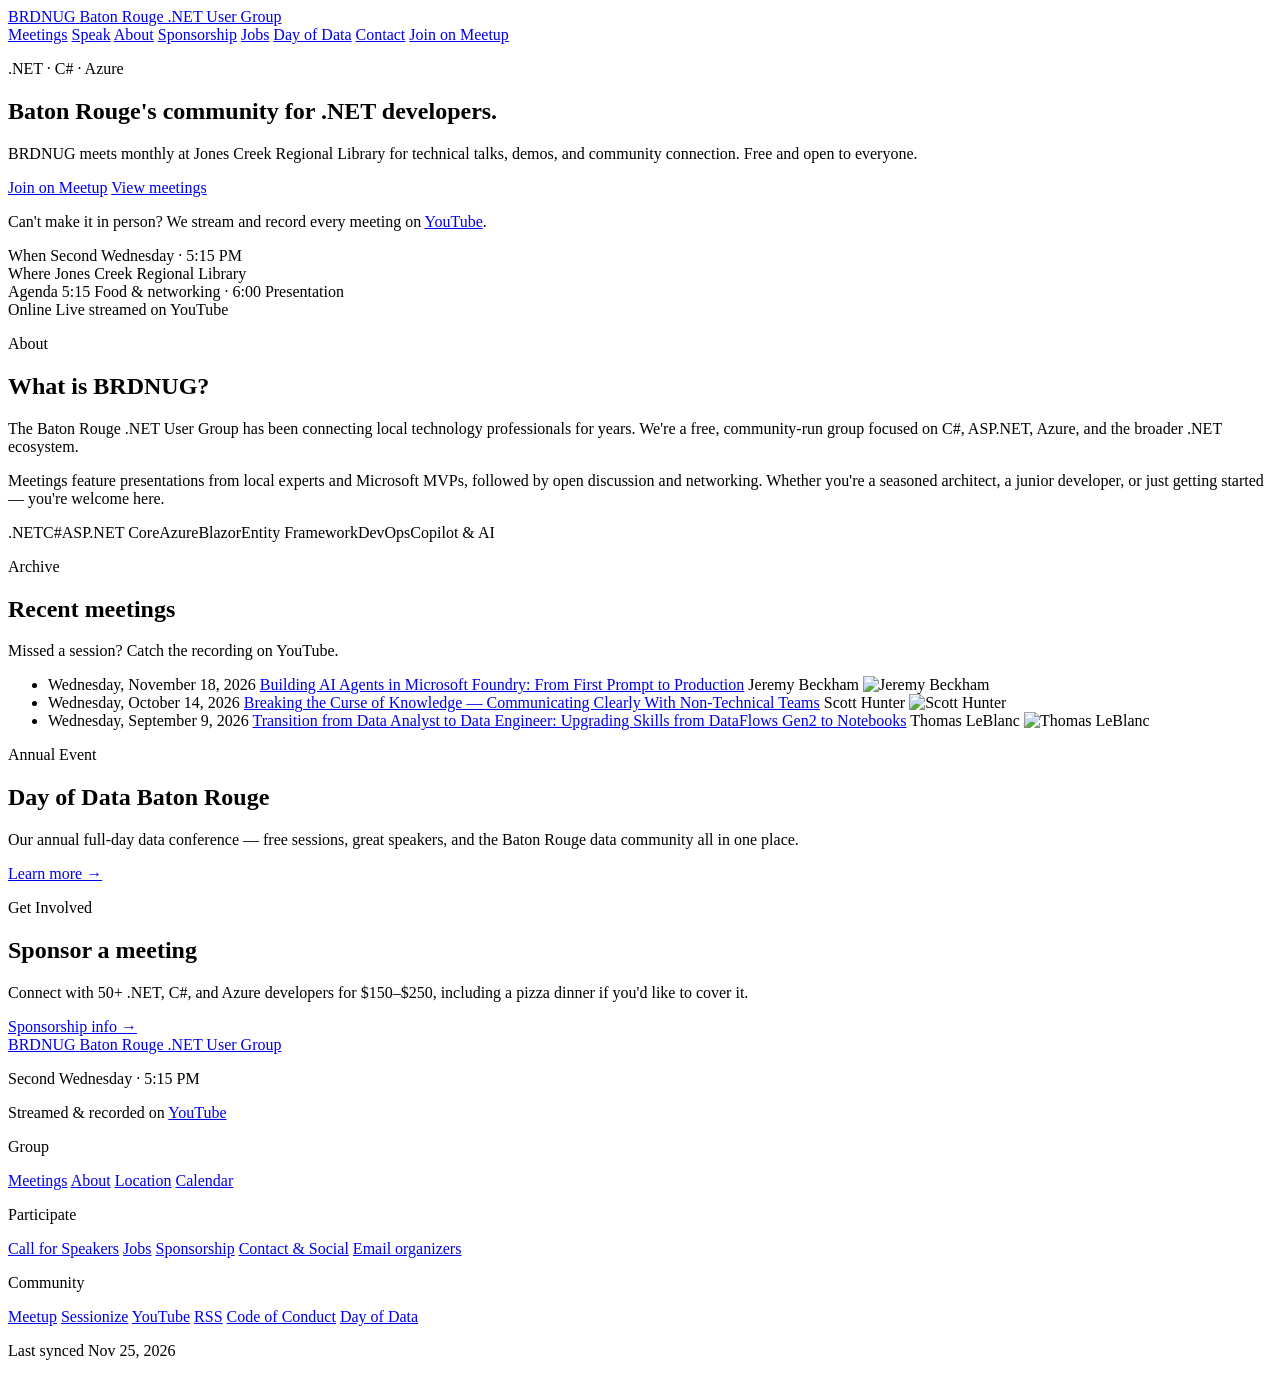
==== commit 27f2ec25: "deploy: BRUserGroups/brusergroups-site@709fa013e98aed49ff6f9547de3b718a6603e74c" ====
--- a/index.html
+++ b/index.html
@@ -13,4 +13,4 @@
 Meetings feature presentations from local experts and Microsoft MVPs,
         followed by open discussion and networking. Whether you're a seasoned
         architect, a junior developer, or just getting started — you're welcome here.
-</p> </div> <div class="topic-chips"> <span class="chip">.NET</span><span class="chip">C#</span><span class="chip">ASP.NET Core</span><span class="chip">Azure</span><span class="chip">Blazor</span><span class="chip">Entity Framework</span><span class="chip">DevOps</span><span class="chip">Copilot &amp; AI</span> </div> </section> <section class="panel stack"> <div class="section-heading"> <p class="eyebrow">Archive</p> <h2>Recent meetings</h2> <p>Missed a session? Catch the recording on YouTube.</p> </div> <ul class="meeting-list"> <li class="meeting-list-item"> <span class="meeting-list-date">Wednesday, November 18, 2026</span> <span class="meeting-list-title"><a href="/brdnug-pages/meetings/2026-11-18-jeremy-beckham/">Building AI Agents in Microsoft Foundry: From First Prompt to Production</a></span> <span class="meeting-list-speaker-group"> <span class="meeting-list-speaker">Jeremy Beckham</span> <img src="https://cdn.sessionize.com/image/f871-400o400o1-7cJEXFXQtDpbR4ngqbdW9q.jpg" alt="Jeremy Beckham" class="meeting-list-photo" width="28" height="28"> </span>  </li><li class="meeting-list-item"> <span class="meeting-list-date">Wednesday, October 14, 2026</span> <span class="meeting-list-title"><a href="/brdnug-pages/meetings/2026-10-14-scott-hunter/">Breaking the Curse of Knowledge — Communicating Clearly With Non‑Technical Teams</a></span> <span class="meeting-list-speaker-group"> <span class="meeting-list-speaker">Scott Hunter</span> <img src="https://cdn.sessionize.com/image/6c88-400o400o1-NjfzHhns8KLgfRdxh5NWZS.jpg" alt="Scott Hunter" class="meeting-list-photo" width="28" height="28"> </span>  </li><li class="meeting-list-item"> <span class="meeting-list-date">Wednesday, September 9, 2026</span> <span class="meeting-list-title"><a href="/brdnug-pages/meetings/2026-09-09-thomas-leblanc/">Transition from Data Analyst to Data Engineer: Upgrading Skills from DataFlows Gen2 to Notebooks</a></span> <span class="meeting-list-speaker-group"> <span class="meeting-list-speaker">Thomas LeBlanc</span> <img src="https://cdn.sessionize.com/image/dabd-400o400o1-47-4a63-4ef7-88f9-4e6dc1ca5ddf.8f8f9bfd-0dc9-42be-b789-ce2848d6bb1c.jpg" alt="Thomas LeBlanc" class="meeting-list-photo" width="28" height="28"> </span>  </li> </ul> </section><section class="panel day-of-data-panel"> <div class="day-of-data-inner"> <div> <p class="eyebrow">Annual Event</p> <h2>Day of Data Baton Rouge</h2> <p>Our annual full-day data conference — free sessions, great speakers, and the Baton Rouge data community all in one place.</p> </div> <a class="button" href="https://www.dayofdatabr.org/" target="_blank" rel="noreferrer">Learn more →</a> </div> </section> <section class="panel sponsorship-cta-panel"> <div class="sponsorship-cta-inner"> <div> <p class="eyebrow">Get Involved</p> <h2>Sponsor a meeting</h2> <p>Connect with 50+ .NET, C#, and Azure developers for $150–$250, including a pizza dinner if you'd like to cover it.</p> </div> <a class="button-secondary" href="/brdnug-pages/sponsorship/">Sponsorship info →</a> </div> </section>   </main> <footer class="site-footer"> <div class="footer-brand"> <a class="footer-brand-link" href="/brdnug-pages/">  <span class="footer-brand-name">BRDNUG</span> <span class="footer-brand-full">Baton Rouge .NET User Group</span>  </a> <p class="footer-tagline">Second Wednesday · 5:15 PM</p> <p class="footer-tagline">Streamed &amp; recorded on <a href="https://www.youtube.com/@BRUserGroups" target="_blank" rel="noreferrer" class="footer-link">YouTube</a></p> </div> <nav class="footer-nav" aria-label="Footer"> <div class="footer-col"> <p class="footer-col-title">Group</p> <a href="/brdnug-pages/meetings/">Meetings</a> <a href="/brdnug-pages/about/">About</a> <a href="/brdnug-pages/location/">Location</a> <a href="/brdnug-pages/calendar/">Calendar</a> </div> <div class="footer-col"> <p class="footer-col-title">Participate</p> <a href="/brdnug-pages/call-for-speakers/">Call for Speakers</a> <a href="/brdnug-pages/jobs/">Jobs</a> <a href="/brdnug-pages/sponsorship/">Sponsorship</a> <a href="/brdnug-pages/contact/">Contact &amp; Social</a> <a href="mailto:sqlpassbr@gmail.com">Email organizers</a> </div> <div class="footer-col"> <p class="footer-col-title">Community</p> <a href="https://www.meetup.com/baton-rouge-net-and-sql-server-user-groups/" target="_blank" rel="noreferrer">Meetup</a> <a href="https://sessionize.com/brug" target="_blank" rel="noreferrer">Sessionize</a> <a href="https://www.youtube.com/@BRUserGroups" target="_blank" rel="noreferrer">YouTube</a> <a href="/brdnug-pages/rss.xml">RSS</a> <a href="/brdnug-pages/code-of-conduct/">Code of Conduct</a> <a href="https://www.dayofdatabr.org/" target="_blank" rel="noreferrer">Day of Data</a> </div> </nav> <p class="footer-sync">Last synced Nov 24, 2026</p> </footer> </div> </body></html>+</p> </div> <div class="topic-chips"> <span class="chip">.NET</span><span class="chip">C#</span><span class="chip">ASP.NET Core</span><span class="chip">Azure</span><span class="chip">Blazor</span><span class="chip">Entity Framework</span><span class="chip">DevOps</span><span class="chip">Copilot &amp; AI</span> </div> </section> <section class="panel stack"> <div class="section-heading"> <p class="eyebrow">Archive</p> <h2>Recent meetings</h2> <p>Missed a session? Catch the recording on YouTube.</p> </div> <ul class="meeting-list"> <li class="meeting-list-item"> <span class="meeting-list-date">Wednesday, November 18, 2026</span> <span class="meeting-list-title"><a href="/brdnug-pages/meetings/2026-11-18-jeremy-beckham/">Building AI Agents in Microsoft Foundry: From First Prompt to Production</a></span> <span class="meeting-list-speaker-group"> <span class="meeting-list-speaker">Jeremy Beckham</span> <img src="https://cdn.sessionize.com/image/f871-400o400o1-7cJEXFXQtDpbR4ngqbdW9q.jpg" alt="Jeremy Beckham" class="meeting-list-photo" width="28" height="28"> </span>  </li><li class="meeting-list-item"> <span class="meeting-list-date">Wednesday, October 14, 2026</span> <span class="meeting-list-title"><a href="/brdnug-pages/meetings/2026-10-14-scott-hunter/">Breaking the Curse of Knowledge — Communicating Clearly With Non‑Technical Teams</a></span> <span class="meeting-list-speaker-group"> <span class="meeting-list-speaker">Scott Hunter</span> <img src="https://cdn.sessionize.com/image/6c88-400o400o1-NjfzHhns8KLgfRdxh5NWZS.jpg" alt="Scott Hunter" class="meeting-list-photo" width="28" height="28"> </span>  </li><li class="meeting-list-item"> <span class="meeting-list-date">Wednesday, September 9, 2026</span> <span class="meeting-list-title"><a href="/brdnug-pages/meetings/2026-09-09-thomas-leblanc/">Transition from Data Analyst to Data Engineer: Upgrading Skills from DataFlows Gen2 to Notebooks</a></span> <span class="meeting-list-speaker-group"> <span class="meeting-list-speaker">Thomas LeBlanc</span> <img src="https://cdn.sessionize.com/image/dabd-400o400o1-47-4a63-4ef7-88f9-4e6dc1ca5ddf.8f8f9bfd-0dc9-42be-b789-ce2848d6bb1c.jpg" alt="Thomas LeBlanc" class="meeting-list-photo" width="28" height="28"> </span>  </li> </ul> </section><section class="panel day-of-data-panel"> <div class="day-of-data-inner"> <div> <p class="eyebrow">Annual Event</p> <h2>Day of Data Baton Rouge</h2> <p>Our annual full-day data conference — free sessions, great speakers, and the Baton Rouge data community all in one place.</p> </div> <a class="button" href="https://www.dayofdatabr.org/" target="_blank" rel="noreferrer">Learn more →</a> </div> </section> <section class="panel sponsorship-cta-panel"> <div class="sponsorship-cta-inner"> <div> <p class="eyebrow">Get Involved</p> <h2>Sponsor a meeting</h2> <p>Connect with 50+ .NET, C#, and Azure developers for $150–$250, including a pizza dinner if you'd like to cover it.</p> </div> <a class="button-secondary" href="/brdnug-pages/sponsorship/">Sponsorship info →</a> </div> </section>   </main> <footer class="site-footer"> <div class="footer-brand"> <a class="footer-brand-link" href="/brdnug-pages/">  <span class="footer-brand-name">BRDNUG</span> <span class="footer-brand-full">Baton Rouge .NET User Group</span>  </a> <p class="footer-tagline">Second Wednesday · 5:15 PM</p> <p class="footer-tagline">Streamed &amp; recorded on <a href="https://www.youtube.com/@BRUserGroups" target="_blank" rel="noreferrer" class="footer-link">YouTube</a></p> </div> <nav class="footer-nav" aria-label="Footer"> <div class="footer-col"> <p class="footer-col-title">Group</p> <a href="/brdnug-pages/meetings/">Meetings</a> <a href="/brdnug-pages/about/">About</a> <a href="/brdnug-pages/location/">Location</a> <a href="/brdnug-pages/calendar/">Calendar</a> </div> <div class="footer-col"> <p class="footer-col-title">Participate</p> <a href="/brdnug-pages/call-for-speakers/">Call for Speakers</a> <a href="/brdnug-pages/jobs/">Jobs</a> <a href="/brdnug-pages/sponsorship/">Sponsorship</a> <a href="/brdnug-pages/contact/">Contact &amp; Social</a> <a href="mailto:sqlpassbr@gmail.com">Email organizers</a> </div> <div class="footer-col"> <p class="footer-col-title">Community</p> <a href="https://www.meetup.com/baton-rouge-net-and-sql-server-user-groups/" target="_blank" rel="noreferrer">Meetup</a> <a href="https://sessionize.com/brug" target="_blank" rel="noreferrer">Sessionize</a> <a href="https://www.youtube.com/@BRUserGroups" target="_blank" rel="noreferrer">YouTube</a> <a href="/brdnug-pages/rss.xml">RSS</a> <a href="/brdnug-pages/code-of-conduct/">Code of Conduct</a> <a href="https://www.dayofdatabr.org/" target="_blank" rel="noreferrer">Day of Data</a> </div> </nav> <p class="footer-sync">Last synced Nov 25, 2026</p> </footer> </div> </body></html>
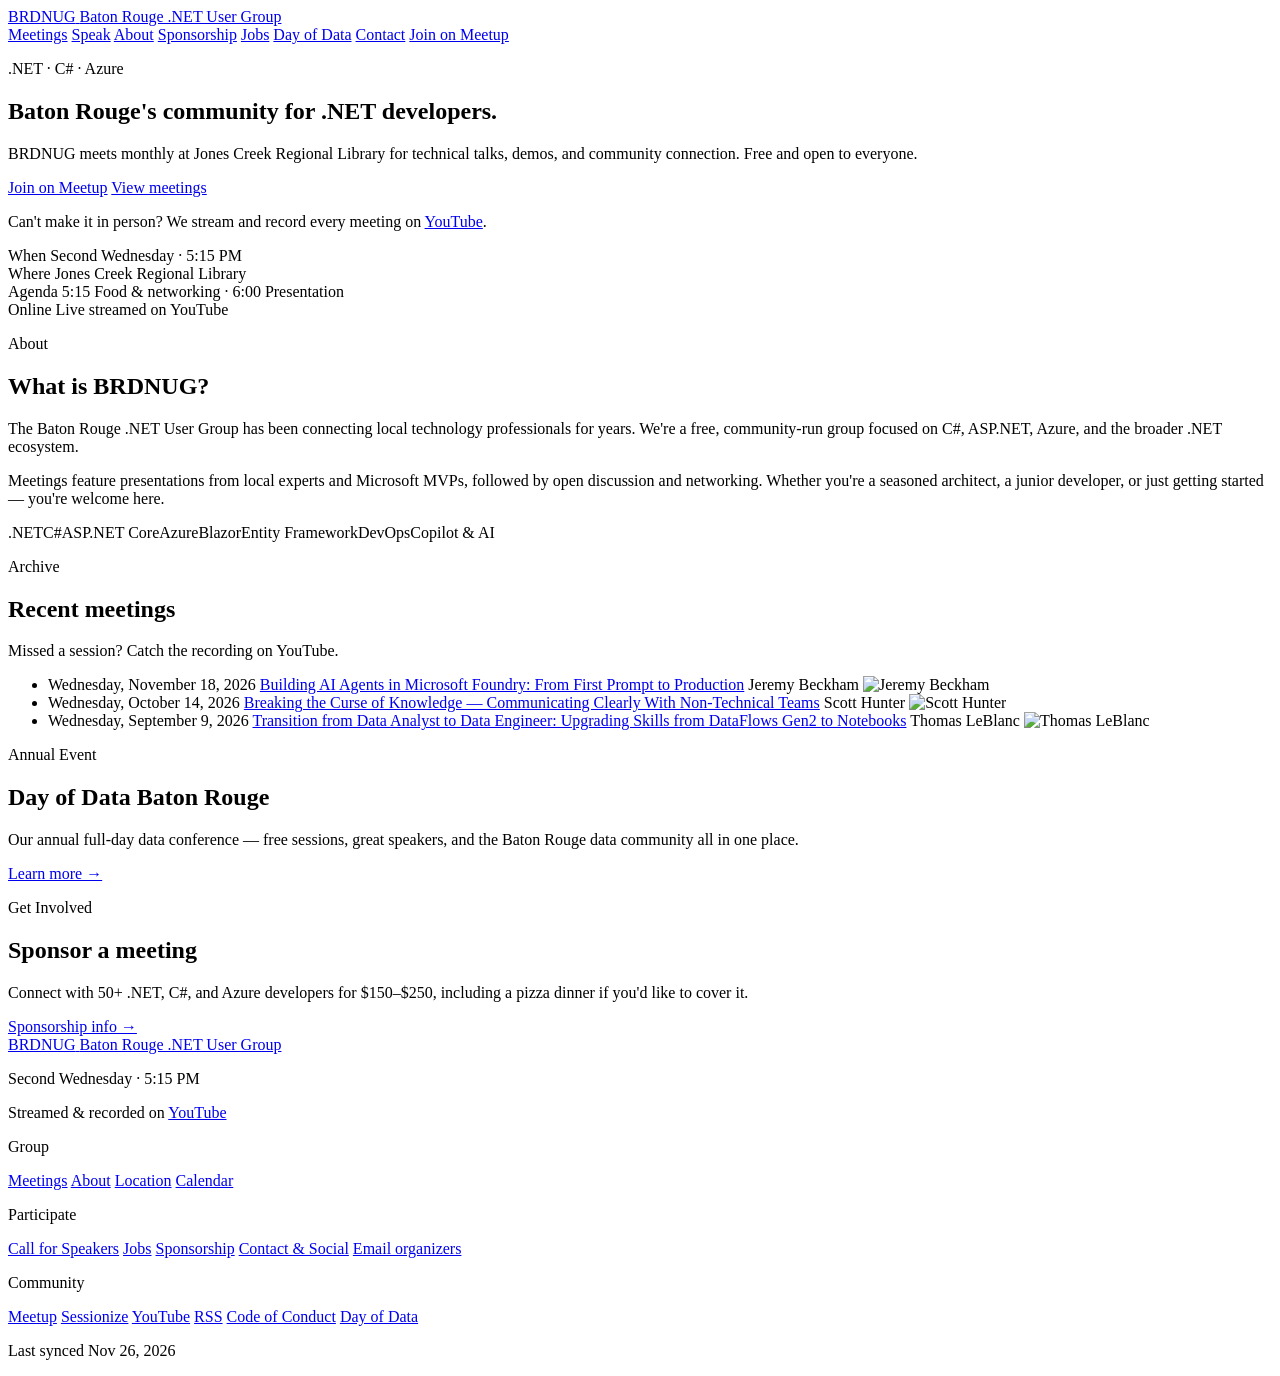
==== commit 16421dd3: "deploy: BRUserGroups/brusergroups-site@709fa013e98aed49ff6f9547de3b718a6603e74c" ====
--- a/index.html
+++ b/index.html
@@ -13,4 +13,4 @@
 Meetings feature presentations from local experts and Microsoft MVPs,
         followed by open discussion and networking. Whether you're a seasoned
         architect, a junior developer, or just getting started — you're welcome here.
-</p> </div> <div class="topic-chips"> <span class="chip">.NET</span><span class="chip">C#</span><span class="chip">ASP.NET Core</span><span class="chip">Azure</span><span class="chip">Blazor</span><span class="chip">Entity Framework</span><span class="chip">DevOps</span><span class="chip">Copilot &amp; AI</span> </div> </section> <section class="panel stack"> <div class="section-heading"> <p class="eyebrow">Archive</p> <h2>Recent meetings</h2> <p>Missed a session? Catch the recording on YouTube.</p> </div> <ul class="meeting-list"> <li class="meeting-list-item"> <span class="meeting-list-date">Wednesday, November 18, 2026</span> <span class="meeting-list-title"><a href="/brdnug-pages/meetings/2026-11-18-jeremy-beckham/">Building AI Agents in Microsoft Foundry: From First Prompt to Production</a></span> <span class="meeting-list-speaker-group"> <span class="meeting-list-speaker">Jeremy Beckham</span> <img src="https://cdn.sessionize.com/image/f871-400o400o1-7cJEXFXQtDpbR4ngqbdW9q.jpg" alt="Jeremy Beckham" class="meeting-list-photo" width="28" height="28"> </span>  </li><li class="meeting-list-item"> <span class="meeting-list-date">Wednesday, October 14, 2026</span> <span class="meeting-list-title"><a href="/brdnug-pages/meetings/2026-10-14-scott-hunter/">Breaking the Curse of Knowledge — Communicating Clearly With Non‑Technical Teams</a></span> <span class="meeting-list-speaker-group"> <span class="meeting-list-speaker">Scott Hunter</span> <img src="https://cdn.sessionize.com/image/6c88-400o400o1-NjfzHhns8KLgfRdxh5NWZS.jpg" alt="Scott Hunter" class="meeting-list-photo" width="28" height="28"> </span>  </li><li class="meeting-list-item"> <span class="meeting-list-date">Wednesday, September 9, 2026</span> <span class="meeting-list-title"><a href="/brdnug-pages/meetings/2026-09-09-thomas-leblanc/">Transition from Data Analyst to Data Engineer: Upgrading Skills from DataFlows Gen2 to Notebooks</a></span> <span class="meeting-list-speaker-group"> <span class="meeting-list-speaker">Thomas LeBlanc</span> <img src="https://cdn.sessionize.com/image/dabd-400o400o1-47-4a63-4ef7-88f9-4e6dc1ca5ddf.8f8f9bfd-0dc9-42be-b789-ce2848d6bb1c.jpg" alt="Thomas LeBlanc" class="meeting-list-photo" width="28" height="28"> </span>  </li> </ul> </section><section class="panel day-of-data-panel"> <div class="day-of-data-inner"> <div> <p class="eyebrow">Annual Event</p> <h2>Day of Data Baton Rouge</h2> <p>Our annual full-day data conference — free sessions, great speakers, and the Baton Rouge data community all in one place.</p> </div> <a class="button" href="https://www.dayofdatabr.org/" target="_blank" rel="noreferrer">Learn more →</a> </div> </section> <section class="panel sponsorship-cta-panel"> <div class="sponsorship-cta-inner"> <div> <p class="eyebrow">Get Involved</p> <h2>Sponsor a meeting</h2> <p>Connect with 50+ .NET, C#, and Azure developers for $150–$250, including a pizza dinner if you'd like to cover it.</p> </div> <a class="button-secondary" href="/brdnug-pages/sponsorship/">Sponsorship info →</a> </div> </section>   </main> <footer class="site-footer"> <div class="footer-brand"> <a class="footer-brand-link" href="/brdnug-pages/">  <span class="footer-brand-name">BRDNUG</span> <span class="footer-brand-full">Baton Rouge .NET User Group</span>  </a> <p class="footer-tagline">Second Wednesday · 5:15 PM</p> <p class="footer-tagline">Streamed &amp; recorded on <a href="https://www.youtube.com/@BRUserGroups" target="_blank" rel="noreferrer" class="footer-link">YouTube</a></p> </div> <nav class="footer-nav" aria-label="Footer"> <div class="footer-col"> <p class="footer-col-title">Group</p> <a href="/brdnug-pages/meetings/">Meetings</a> <a href="/brdnug-pages/about/">About</a> <a href="/brdnug-pages/location/">Location</a> <a href="/brdnug-pages/calendar/">Calendar</a> </div> <div class="footer-col"> <p class="footer-col-title">Participate</p> <a href="/brdnug-pages/call-for-speakers/">Call for Speakers</a> <a href="/brdnug-pages/jobs/">Jobs</a> <a href="/brdnug-pages/sponsorship/">Sponsorship</a> <a href="/brdnug-pages/contact/">Contact &amp; Social</a> <a href="mailto:sqlpassbr@gmail.com">Email organizers</a> </div> <div class="footer-col"> <p class="footer-col-title">Community</p> <a href="https://www.meetup.com/baton-rouge-net-and-sql-server-user-groups/" target="_blank" rel="noreferrer">Meetup</a> <a href="https://sessionize.com/brug" target="_blank" rel="noreferrer">Sessionize</a> <a href="https://www.youtube.com/@BRUserGroups" target="_blank" rel="noreferrer">YouTube</a> <a href="/brdnug-pages/rss.xml">RSS</a> <a href="/brdnug-pages/code-of-conduct/">Code of Conduct</a> <a href="https://www.dayofdatabr.org/" target="_blank" rel="noreferrer">Day of Data</a> </div> </nav> <p class="footer-sync">Last synced Nov 25, 2026</p> </footer> </div> </body></html>+</p> </div> <div class="topic-chips"> <span class="chip">.NET</span><span class="chip">C#</span><span class="chip">ASP.NET Core</span><span class="chip">Azure</span><span class="chip">Blazor</span><span class="chip">Entity Framework</span><span class="chip">DevOps</span><span class="chip">Copilot &amp; AI</span> </div> </section> <section class="panel stack"> <div class="section-heading"> <p class="eyebrow">Archive</p> <h2>Recent meetings</h2> <p>Missed a session? Catch the recording on YouTube.</p> </div> <ul class="meeting-list"> <li class="meeting-list-item"> <span class="meeting-list-date">Wednesday, November 18, 2026</span> <span class="meeting-list-title"><a href="/brdnug-pages/meetings/2026-11-18-jeremy-beckham/">Building AI Agents in Microsoft Foundry: From First Prompt to Production</a></span> <span class="meeting-list-speaker-group"> <span class="meeting-list-speaker">Jeremy Beckham</span> <img src="https://cdn.sessionize.com/image/f871-400o400o1-7cJEXFXQtDpbR4ngqbdW9q.jpg" alt="Jeremy Beckham" class="meeting-list-photo" width="28" height="28"> </span>  </li><li class="meeting-list-item"> <span class="meeting-list-date">Wednesday, October 14, 2026</span> <span class="meeting-list-title"><a href="/brdnug-pages/meetings/2026-10-14-scott-hunter/">Breaking the Curse of Knowledge — Communicating Clearly With Non‑Technical Teams</a></span> <span class="meeting-list-speaker-group"> <span class="meeting-list-speaker">Scott Hunter</span> <img src="https://cdn.sessionize.com/image/6c88-400o400o1-NjfzHhns8KLgfRdxh5NWZS.jpg" alt="Scott Hunter" class="meeting-list-photo" width="28" height="28"> </span>  </li><li class="meeting-list-item"> <span class="meeting-list-date">Wednesday, September 9, 2026</span> <span class="meeting-list-title"><a href="/brdnug-pages/meetings/2026-09-09-thomas-leblanc/">Transition from Data Analyst to Data Engineer: Upgrading Skills from DataFlows Gen2 to Notebooks</a></span> <span class="meeting-list-speaker-group"> <span class="meeting-list-speaker">Thomas LeBlanc</span> <img src="https://cdn.sessionize.com/image/dabd-400o400o1-47-4a63-4ef7-88f9-4e6dc1ca5ddf.8f8f9bfd-0dc9-42be-b789-ce2848d6bb1c.jpg" alt="Thomas LeBlanc" class="meeting-list-photo" width="28" height="28"> </span>  </li> </ul> </section><section class="panel day-of-data-panel"> <div class="day-of-data-inner"> <div> <p class="eyebrow">Annual Event</p> <h2>Day of Data Baton Rouge</h2> <p>Our annual full-day data conference — free sessions, great speakers, and the Baton Rouge data community all in one place.</p> </div> <a class="button" href="https://www.dayofdatabr.org/" target="_blank" rel="noreferrer">Learn more →</a> </div> </section> <section class="panel sponsorship-cta-panel"> <div class="sponsorship-cta-inner"> <div> <p class="eyebrow">Get Involved</p> <h2>Sponsor a meeting</h2> <p>Connect with 50+ .NET, C#, and Azure developers for $150–$250, including a pizza dinner if you'd like to cover it.</p> </div> <a class="button-secondary" href="/brdnug-pages/sponsorship/">Sponsorship info →</a> </div> </section>   </main> <footer class="site-footer"> <div class="footer-brand"> <a class="footer-brand-link" href="/brdnug-pages/">  <span class="footer-brand-name">BRDNUG</span> <span class="footer-brand-full">Baton Rouge .NET User Group</span>  </a> <p class="footer-tagline">Second Wednesday · 5:15 PM</p> <p class="footer-tagline">Streamed &amp; recorded on <a href="https://www.youtube.com/@BRUserGroups" target="_blank" rel="noreferrer" class="footer-link">YouTube</a></p> </div> <nav class="footer-nav" aria-label="Footer"> <div class="footer-col"> <p class="footer-col-title">Group</p> <a href="/brdnug-pages/meetings/">Meetings</a> <a href="/brdnug-pages/about/">About</a> <a href="/brdnug-pages/location/">Location</a> <a href="/brdnug-pages/calendar/">Calendar</a> </div> <div class="footer-col"> <p class="footer-col-title">Participate</p> <a href="/brdnug-pages/call-for-speakers/">Call for Speakers</a> <a href="/brdnug-pages/jobs/">Jobs</a> <a href="/brdnug-pages/sponsorship/">Sponsorship</a> <a href="/brdnug-pages/contact/">Contact &amp; Social</a> <a href="mailto:sqlpassbr@gmail.com">Email organizers</a> </div> <div class="footer-col"> <p class="footer-col-title">Community</p> <a href="https://www.meetup.com/baton-rouge-net-and-sql-server-user-groups/" target="_blank" rel="noreferrer">Meetup</a> <a href="https://sessionize.com/brug" target="_blank" rel="noreferrer">Sessionize</a> <a href="https://www.youtube.com/@BRUserGroups" target="_blank" rel="noreferrer">YouTube</a> <a href="/brdnug-pages/rss.xml">RSS</a> <a href="/brdnug-pages/code-of-conduct/">Code of Conduct</a> <a href="https://www.dayofdatabr.org/" target="_blank" rel="noreferrer">Day of Data</a> </div> </nav> <p class="footer-sync">Last synced Nov 26, 2026</p> </footer> </div> </body></html>
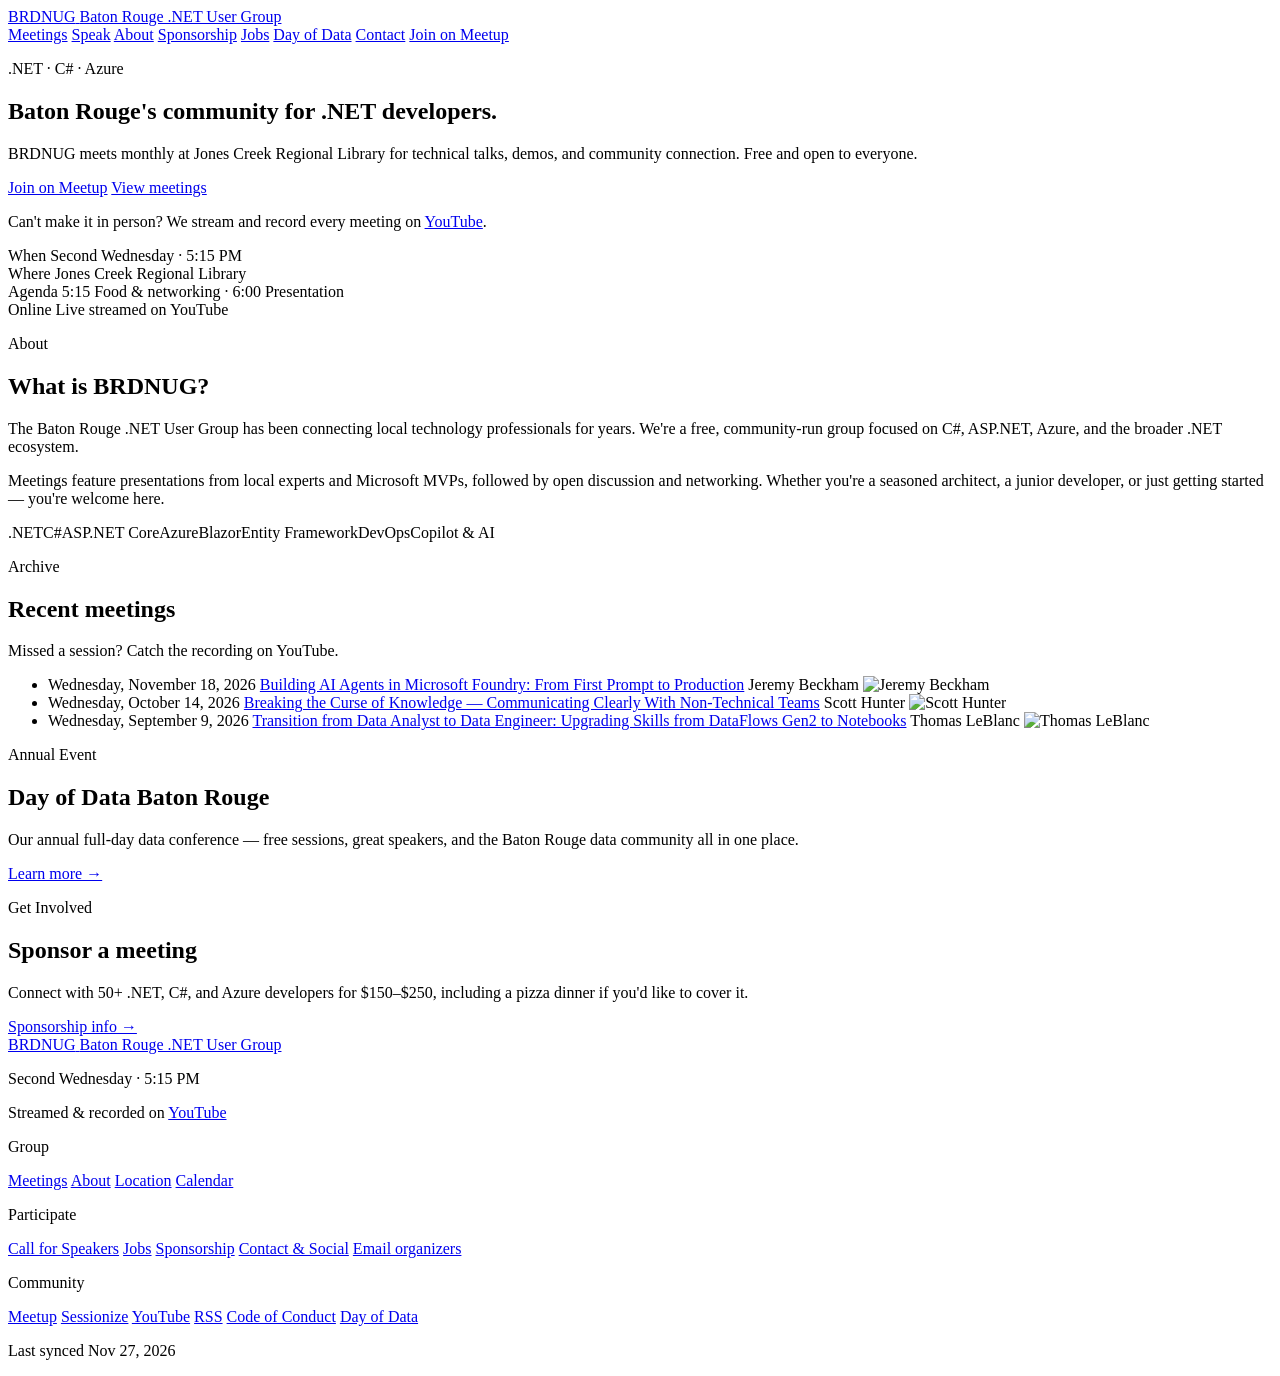
==== commit ff8b08d3: "deploy: BRUserGroups/brusergroups-site@709fa013e98aed49ff6f9547de3b718a6603e74c" ====
--- a/index.html
+++ b/index.html
@@ -13,4 +13,4 @@
 Meetings feature presentations from local experts and Microsoft MVPs,
         followed by open discussion and networking. Whether you're a seasoned
         architect, a junior developer, or just getting started — you're welcome here.
-</p> </div> <div class="topic-chips"> <span class="chip">.NET</span><span class="chip">C#</span><span class="chip">ASP.NET Core</span><span class="chip">Azure</span><span class="chip">Blazor</span><span class="chip">Entity Framework</span><span class="chip">DevOps</span><span class="chip">Copilot &amp; AI</span> </div> </section> <section class="panel stack"> <div class="section-heading"> <p class="eyebrow">Archive</p> <h2>Recent meetings</h2> <p>Missed a session? Catch the recording on YouTube.</p> </div> <ul class="meeting-list"> <li class="meeting-list-item"> <span class="meeting-list-date">Wednesday, November 18, 2026</span> <span class="meeting-list-title"><a href="/brdnug-pages/meetings/2026-11-18-jeremy-beckham/">Building AI Agents in Microsoft Foundry: From First Prompt to Production</a></span> <span class="meeting-list-speaker-group"> <span class="meeting-list-speaker">Jeremy Beckham</span> <img src="https://cdn.sessionize.com/image/f871-400o400o1-7cJEXFXQtDpbR4ngqbdW9q.jpg" alt="Jeremy Beckham" class="meeting-list-photo" width="28" height="28"> </span>  </li><li class="meeting-list-item"> <span class="meeting-list-date">Wednesday, October 14, 2026</span> <span class="meeting-list-title"><a href="/brdnug-pages/meetings/2026-10-14-scott-hunter/">Breaking the Curse of Knowledge — Communicating Clearly With Non‑Technical Teams</a></span> <span class="meeting-list-speaker-group"> <span class="meeting-list-speaker">Scott Hunter</span> <img src="https://cdn.sessionize.com/image/6c88-400o400o1-NjfzHhns8KLgfRdxh5NWZS.jpg" alt="Scott Hunter" class="meeting-list-photo" width="28" height="28"> </span>  </li><li class="meeting-list-item"> <span class="meeting-list-date">Wednesday, September 9, 2026</span> <span class="meeting-list-title"><a href="/brdnug-pages/meetings/2026-09-09-thomas-leblanc/">Transition from Data Analyst to Data Engineer: Upgrading Skills from DataFlows Gen2 to Notebooks</a></span> <span class="meeting-list-speaker-group"> <span class="meeting-list-speaker">Thomas LeBlanc</span> <img src="https://cdn.sessionize.com/image/dabd-400o400o1-47-4a63-4ef7-88f9-4e6dc1ca5ddf.8f8f9bfd-0dc9-42be-b789-ce2848d6bb1c.jpg" alt="Thomas LeBlanc" class="meeting-list-photo" width="28" height="28"> </span>  </li> </ul> </section><section class="panel day-of-data-panel"> <div class="day-of-data-inner"> <div> <p class="eyebrow">Annual Event</p> <h2>Day of Data Baton Rouge</h2> <p>Our annual full-day data conference — free sessions, great speakers, and the Baton Rouge data community all in one place.</p> </div> <a class="button" href="https://www.dayofdatabr.org/" target="_blank" rel="noreferrer">Learn more →</a> </div> </section> <section class="panel sponsorship-cta-panel"> <div class="sponsorship-cta-inner"> <div> <p class="eyebrow">Get Involved</p> <h2>Sponsor a meeting</h2> <p>Connect with 50+ .NET, C#, and Azure developers for $150–$250, including a pizza dinner if you'd like to cover it.</p> </div> <a class="button-secondary" href="/brdnug-pages/sponsorship/">Sponsorship info →</a> </div> </section>   </main> <footer class="site-footer"> <div class="footer-brand"> <a class="footer-brand-link" href="/brdnug-pages/">  <span class="footer-brand-name">BRDNUG</span> <span class="footer-brand-full">Baton Rouge .NET User Group</span>  </a> <p class="footer-tagline">Second Wednesday · 5:15 PM</p> <p class="footer-tagline">Streamed &amp; recorded on <a href="https://www.youtube.com/@BRUserGroups" target="_blank" rel="noreferrer" class="footer-link">YouTube</a></p> </div> <nav class="footer-nav" aria-label="Footer"> <div class="footer-col"> <p class="footer-col-title">Group</p> <a href="/brdnug-pages/meetings/">Meetings</a> <a href="/brdnug-pages/about/">About</a> <a href="/brdnug-pages/location/">Location</a> <a href="/brdnug-pages/calendar/">Calendar</a> </div> <div class="footer-col"> <p class="footer-col-title">Participate</p> <a href="/brdnug-pages/call-for-speakers/">Call for Speakers</a> <a href="/brdnug-pages/jobs/">Jobs</a> <a href="/brdnug-pages/sponsorship/">Sponsorship</a> <a href="/brdnug-pages/contact/">Contact &amp; Social</a> <a href="mailto:sqlpassbr@gmail.com">Email organizers</a> </div> <div class="footer-col"> <p class="footer-col-title">Community</p> <a href="https://www.meetup.com/baton-rouge-net-and-sql-server-user-groups/" target="_blank" rel="noreferrer">Meetup</a> <a href="https://sessionize.com/brug" target="_blank" rel="noreferrer">Sessionize</a> <a href="https://www.youtube.com/@BRUserGroups" target="_blank" rel="noreferrer">YouTube</a> <a href="/brdnug-pages/rss.xml">RSS</a> <a href="/brdnug-pages/code-of-conduct/">Code of Conduct</a> <a href="https://www.dayofdatabr.org/" target="_blank" rel="noreferrer">Day of Data</a> </div> </nav> <p class="footer-sync">Last synced Nov 26, 2026</p> </footer> </div> </body></html>+</p> </div> <div class="topic-chips"> <span class="chip">.NET</span><span class="chip">C#</span><span class="chip">ASP.NET Core</span><span class="chip">Azure</span><span class="chip">Blazor</span><span class="chip">Entity Framework</span><span class="chip">DevOps</span><span class="chip">Copilot &amp; AI</span> </div> </section> <section class="panel stack"> <div class="section-heading"> <p class="eyebrow">Archive</p> <h2>Recent meetings</h2> <p>Missed a session? Catch the recording on YouTube.</p> </div> <ul class="meeting-list"> <li class="meeting-list-item"> <span class="meeting-list-date">Wednesday, November 18, 2026</span> <span class="meeting-list-title"><a href="/brdnug-pages/meetings/2026-11-18-jeremy-beckham/">Building AI Agents in Microsoft Foundry: From First Prompt to Production</a></span> <span class="meeting-list-speaker-group"> <span class="meeting-list-speaker">Jeremy Beckham</span> <img src="https://cdn.sessionize.com/image/f871-400o400o1-7cJEXFXQtDpbR4ngqbdW9q.jpg" alt="Jeremy Beckham" class="meeting-list-photo" width="28" height="28"> </span>  </li><li class="meeting-list-item"> <span class="meeting-list-date">Wednesday, October 14, 2026</span> <span class="meeting-list-title"><a href="/brdnug-pages/meetings/2026-10-14-scott-hunter/">Breaking the Curse of Knowledge — Communicating Clearly With Non‑Technical Teams</a></span> <span class="meeting-list-speaker-group"> <span class="meeting-list-speaker">Scott Hunter</span> <img src="https://cdn.sessionize.com/image/6c88-400o400o1-NjfzHhns8KLgfRdxh5NWZS.jpg" alt="Scott Hunter" class="meeting-list-photo" width="28" height="28"> </span>  </li><li class="meeting-list-item"> <span class="meeting-list-date">Wednesday, September 9, 2026</span> <span class="meeting-list-title"><a href="/brdnug-pages/meetings/2026-09-09-thomas-leblanc/">Transition from Data Analyst to Data Engineer: Upgrading Skills from DataFlows Gen2 to Notebooks</a></span> <span class="meeting-list-speaker-group"> <span class="meeting-list-speaker">Thomas LeBlanc</span> <img src="https://cdn.sessionize.com/image/dabd-400o400o1-47-4a63-4ef7-88f9-4e6dc1ca5ddf.8f8f9bfd-0dc9-42be-b789-ce2848d6bb1c.jpg" alt="Thomas LeBlanc" class="meeting-list-photo" width="28" height="28"> </span>  </li> </ul> </section><section class="panel day-of-data-panel"> <div class="day-of-data-inner"> <div> <p class="eyebrow">Annual Event</p> <h2>Day of Data Baton Rouge</h2> <p>Our annual full-day data conference — free sessions, great speakers, and the Baton Rouge data community all in one place.</p> </div> <a class="button" href="https://www.dayofdatabr.org/" target="_blank" rel="noreferrer">Learn more →</a> </div> </section> <section class="panel sponsorship-cta-panel"> <div class="sponsorship-cta-inner"> <div> <p class="eyebrow">Get Involved</p> <h2>Sponsor a meeting</h2> <p>Connect with 50+ .NET, C#, and Azure developers for $150–$250, including a pizza dinner if you'd like to cover it.</p> </div> <a class="button-secondary" href="/brdnug-pages/sponsorship/">Sponsorship info →</a> </div> </section>   </main> <footer class="site-footer"> <div class="footer-brand"> <a class="footer-brand-link" href="/brdnug-pages/">  <span class="footer-brand-name">BRDNUG</span> <span class="footer-brand-full">Baton Rouge .NET User Group</span>  </a> <p class="footer-tagline">Second Wednesday · 5:15 PM</p> <p class="footer-tagline">Streamed &amp; recorded on <a href="https://www.youtube.com/@BRUserGroups" target="_blank" rel="noreferrer" class="footer-link">YouTube</a></p> </div> <nav class="footer-nav" aria-label="Footer"> <div class="footer-col"> <p class="footer-col-title">Group</p> <a href="/brdnug-pages/meetings/">Meetings</a> <a href="/brdnug-pages/about/">About</a> <a href="/brdnug-pages/location/">Location</a> <a href="/brdnug-pages/calendar/">Calendar</a> </div> <div class="footer-col"> <p class="footer-col-title">Participate</p> <a href="/brdnug-pages/call-for-speakers/">Call for Speakers</a> <a href="/brdnug-pages/jobs/">Jobs</a> <a href="/brdnug-pages/sponsorship/">Sponsorship</a> <a href="/brdnug-pages/contact/">Contact &amp; Social</a> <a href="mailto:sqlpassbr@gmail.com">Email organizers</a> </div> <div class="footer-col"> <p class="footer-col-title">Community</p> <a href="https://www.meetup.com/baton-rouge-net-and-sql-server-user-groups/" target="_blank" rel="noreferrer">Meetup</a> <a href="https://sessionize.com/brug" target="_blank" rel="noreferrer">Sessionize</a> <a href="https://www.youtube.com/@BRUserGroups" target="_blank" rel="noreferrer">YouTube</a> <a href="/brdnug-pages/rss.xml">RSS</a> <a href="/brdnug-pages/code-of-conduct/">Code of Conduct</a> <a href="https://www.dayofdatabr.org/" target="_blank" rel="noreferrer">Day of Data</a> </div> </nav> <p class="footer-sync">Last synced Nov 27, 2026</p> </footer> </div> </body></html>
